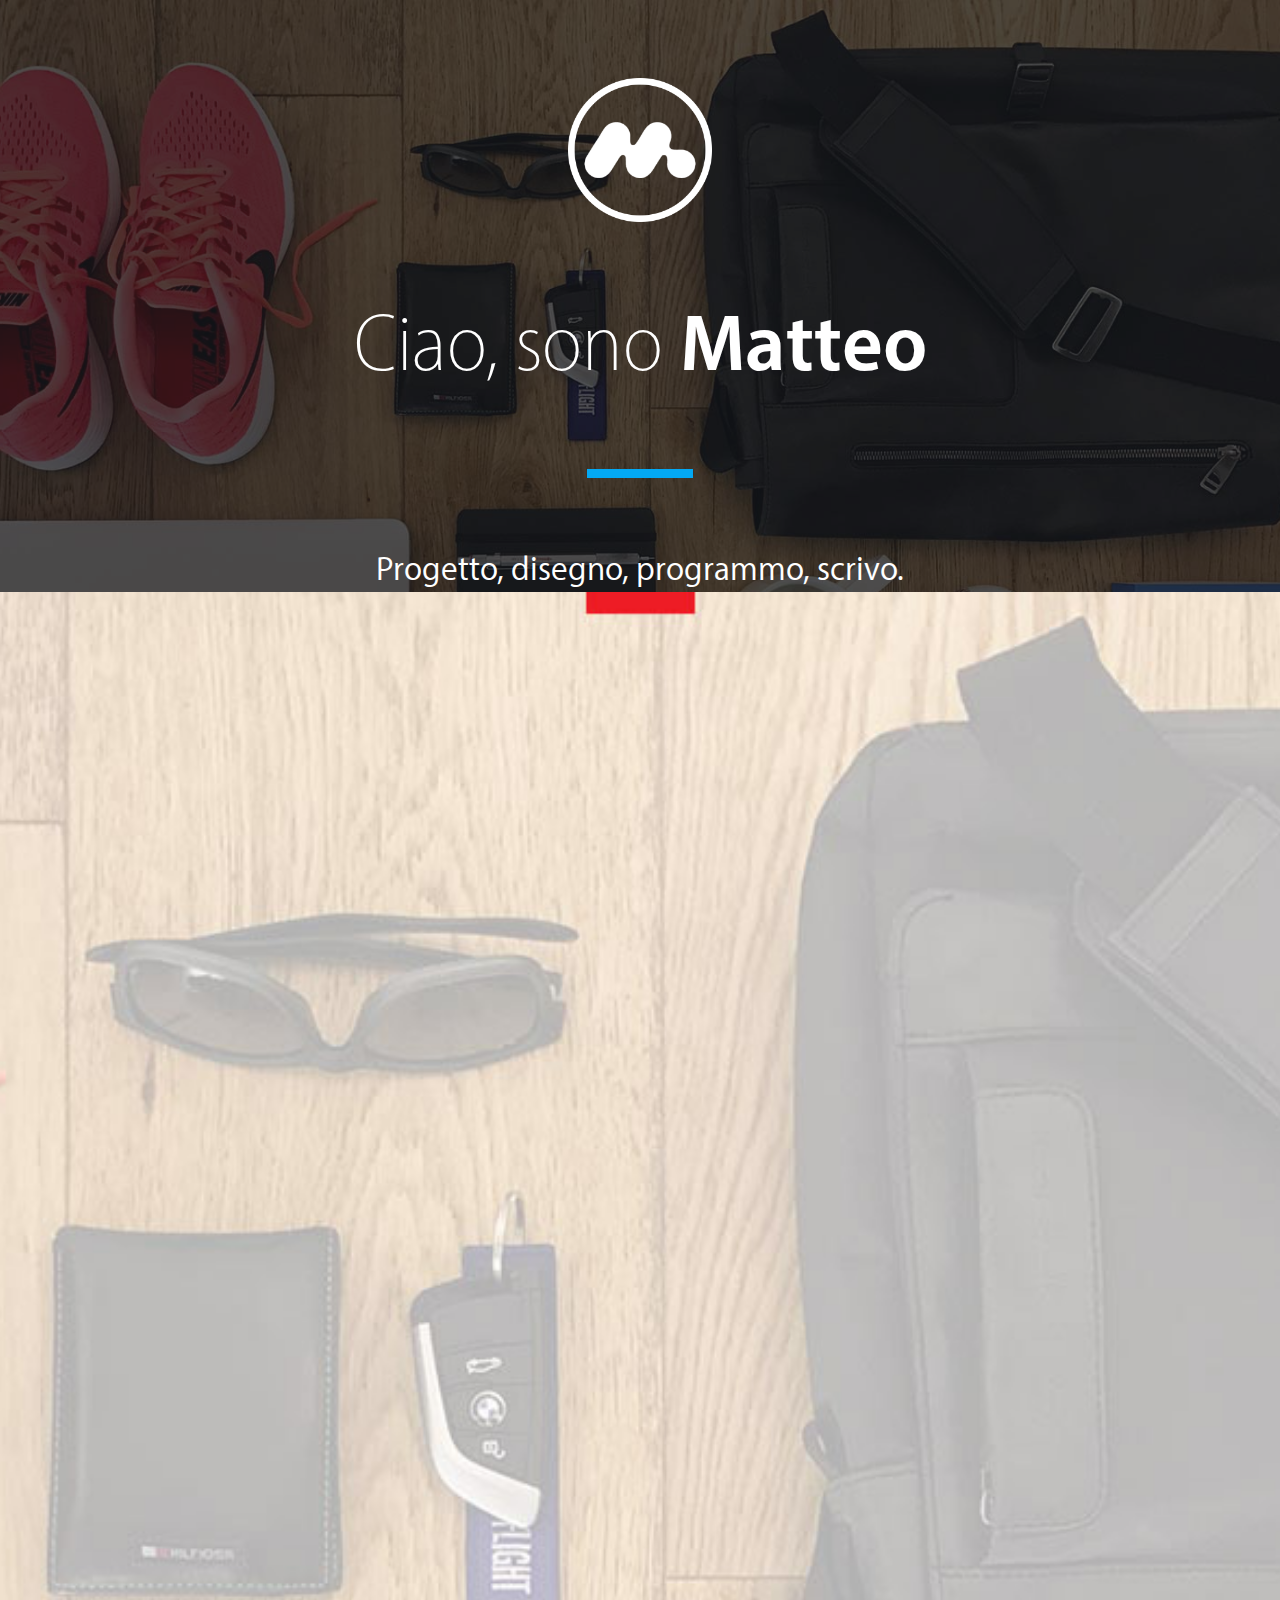
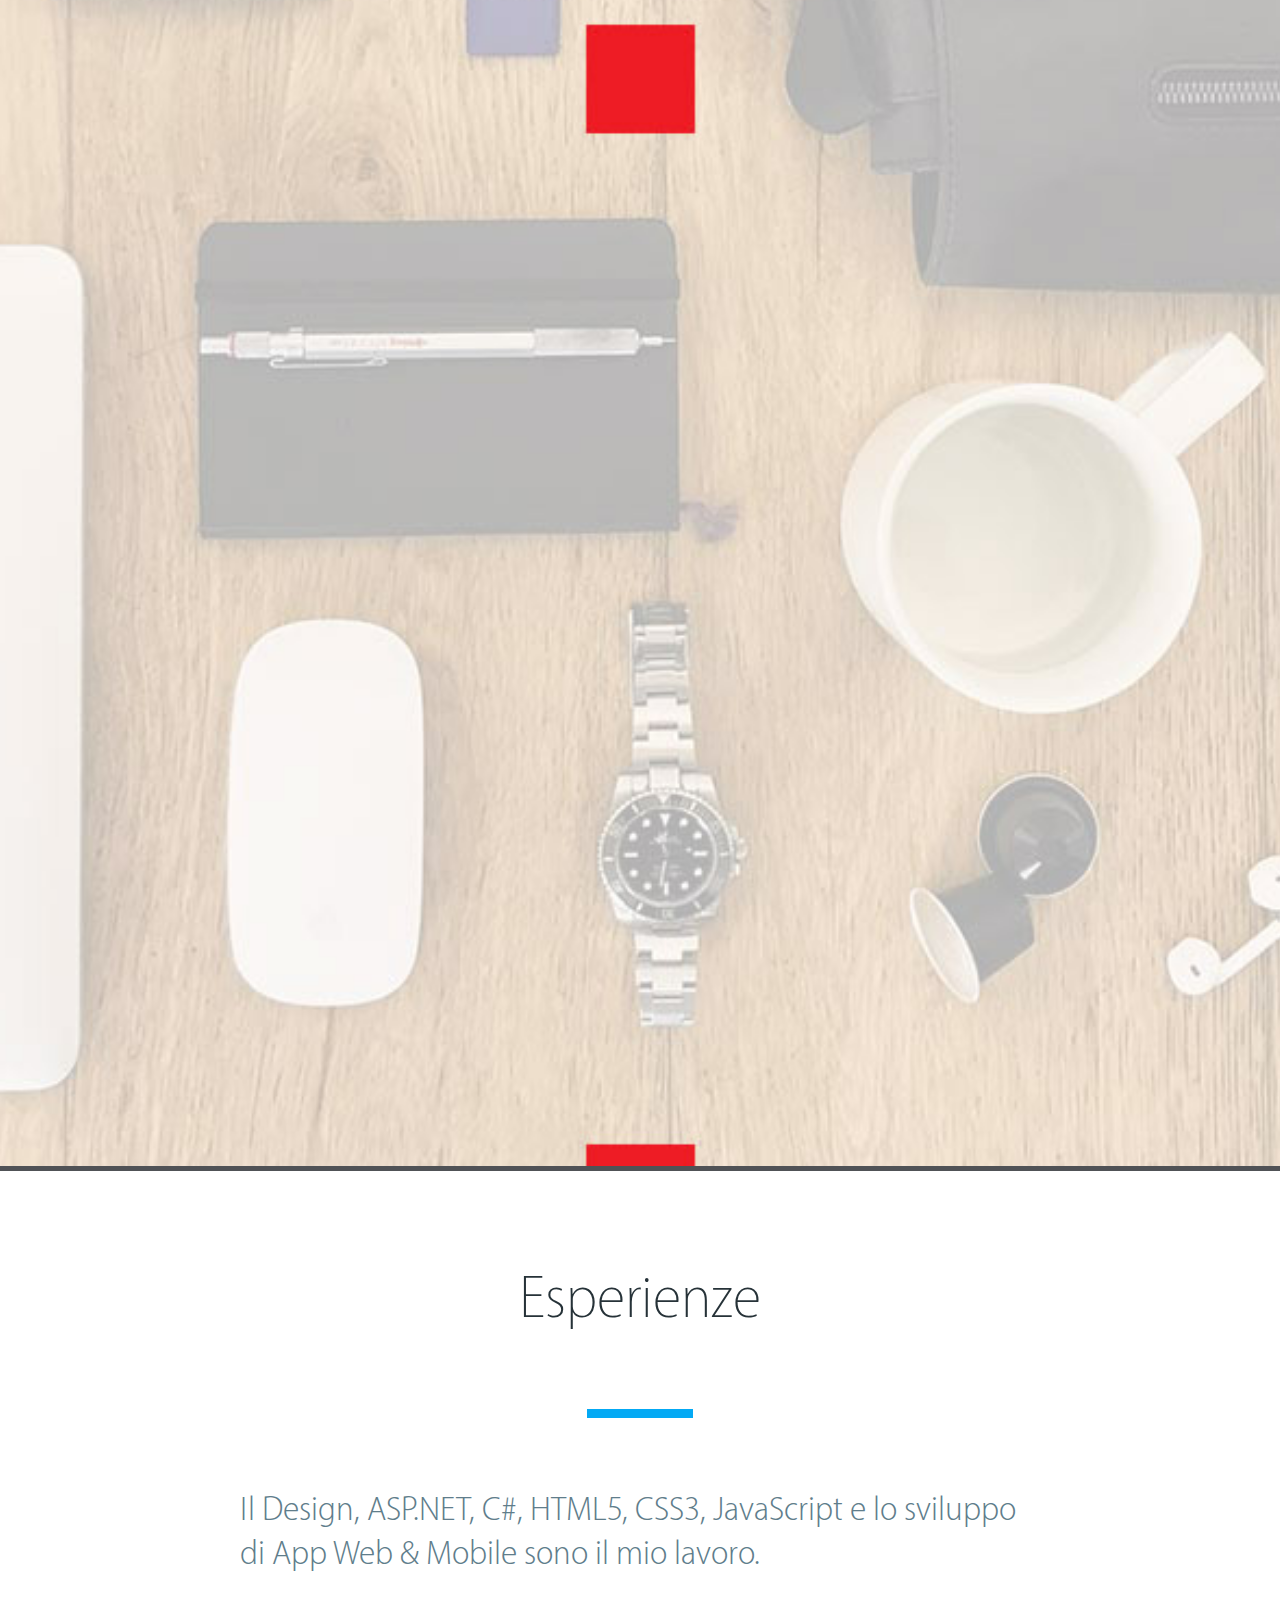
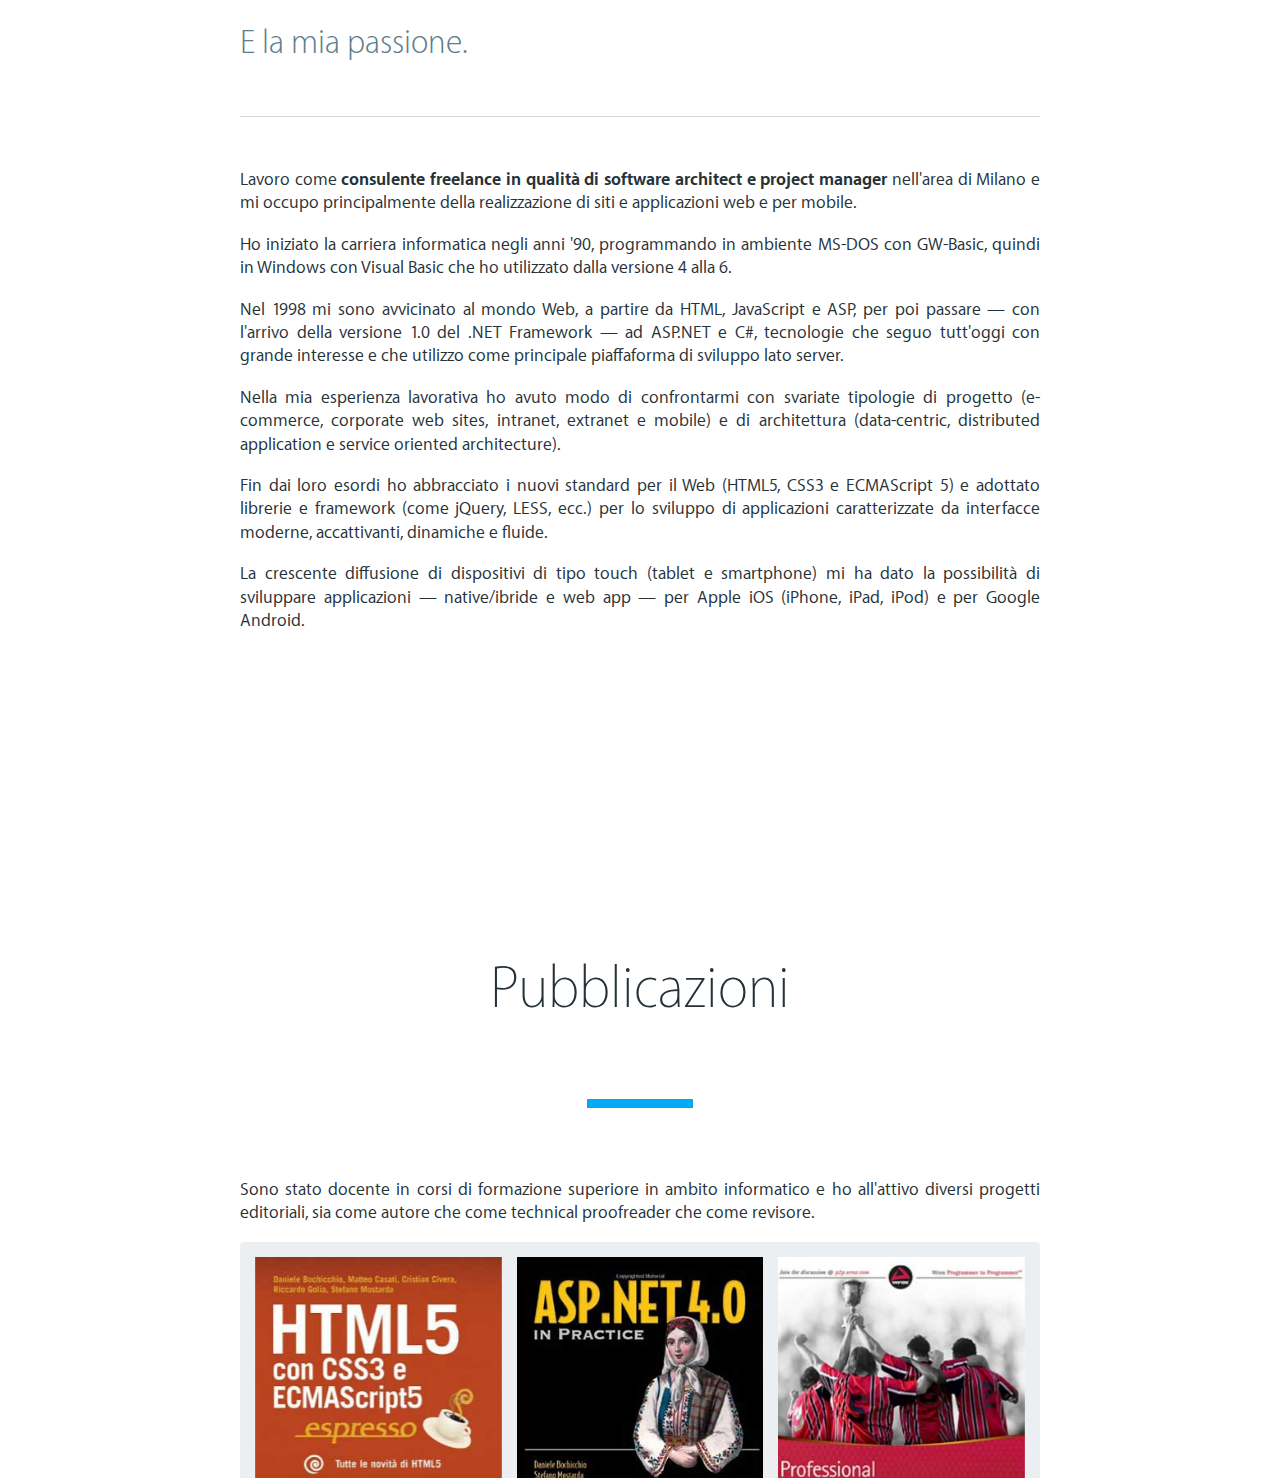
==== index.html @ b0e942ed "-" ====
<!doctype html>
<html>
<head>
    <meta charset="utf-8">
    <title>Matteo Casati</title>
    <meta name="description" content="Sono Matteo Casati, consulente freelance (.NET software architect e project manager) nell'area di Milano e mi occupo della progettazione, del design e dello sviluppo di siti e applicazioni web e mobile (iOS/Android)" />
    <meta name="author" content="Matteo Casati" />	
    <meta name="robots" content="index,follow" />
    <meta name="revisit-after" content="1 days" />
    <meta name="apple-mobile-web-app-title" content="Matteo Casati">
    <meta name="application-name" content="Matteo Casati">
    <meta name="apple-mobile-web-app-capable" content="yes">
    <meta name="mobile-web-app-capable" content="yes">
    <meta name="handheldFriendly" content="true">
    <meta name="viewport" content="width=device-width, initial-scale=1.0, user-scalable=no, minimum-scale=1.0, maximum-scale=1.0, minimal-ui">
    <meta name="format-detection" content="telephone=no" />
    <meta http-equiv="cleartype" content="on">        
    
    <!-- TODO: sistemare app icons (sfondo bianco per iOS/Android) -->
    <link rel="apple-touch-icon" sizes="57x57" href="img/icons/apple-icon-57x57.png">
    <link rel="apple-touch-icon" sizes="60x60" href="img/icons/apple-icon-60x60.png">
    <link rel="apple-touch-icon" sizes="72x72" href="img/icons/apple-icon-72x72.png">
    <link rel="apple-touch-icon" sizes="76x76" href="img/icons/apple-icon-76x76.png">
    <link rel="apple-touch-icon" sizes="114x114" href="img/icons/apple-icon-114x114.png">
    <link rel="apple-touch-icon" sizes="120x120" href="img/icons/apple-icon-120x120.png">
    <link rel="apple-touch-icon" sizes="144x144" href="img/icons/apple-icon-144x144.png">
    <link rel="apple-touch-icon" sizes="152x152" href="img/icons/apple-icon-152x152.png">
    <link rel="apple-touch-icon" sizes="180x180" href="img/icons/apple-icon-180x180.png">
    <link rel="icon" type="image/png" sizes="192x192"  href="img/icons/android-icon-192x192.png">
    <link rel="icon" type="image/png" sizes="32x32" href="img/icons/favicon-32x32.png">
    <link rel="icon" type="image/png" sizes="96x96" href="img/icons/favicon-96x96.png">
    <link rel="icon" type="image/png" sizes="16x16" href="img/icons/favicon-16x16.png">
    <link rel="manifest" href="img/icons/manifest.json">
    <meta name="msapplication-TileColor" content="#ffffff">
    <meta name="msapplication-TileImage" content="img/icons/ms-icon-144x144.png">
    <meta name="theme-color" content="#ffffff">
    
    <link rel="stylesheet" href="css/hp.css">    
    <script src="js/libs.js"></script>
    
</head>
<body>
    
    <header>
        <div class="content">
            <h1>Ciao, sono <strong>Matteo</strong></h1>        
            <hr>
            <h2>Progetto, disegno, programmo, scrivo.</h2>        
        </div>
    </header>
    <script>     
        var $header = $("header");
        var $background, 
            backgroundPositionX,
            backgroundYPosition,
            backgroundDeltaX,
            backgroundDeltaY,
            backgroundDragStartX,
            backgroundDragStartY,
            backgroundDragActive;
       
        var onBackgroundDragStart = function (event)
        {
            backgroundDragActive = true;
            backgroundDragStartX = (event.originalEvent.pageX - $header.offset().left) - backgroundXPosition;
            backgroundDragStartY = (event.originalEvent.pageY - $header.offset().top) - backgroundYPosition;
            console.log("BackgroundDrag - START: " + backgroundDragStartX + ", " + backgroundDragStartY);            
        };
        var onBackgroundDragMove = function (event)
        {
            if (!backgroundDragActive)
                return;              
            backgroundXPosition = Math.min(0, Math.max(backgroundDeltaX, (event.originalEvent.pageX - $header.offset().left - backgroundDragStartX)));
            backgroundYPosition =  Math.min(0, Math.max(backgroundDeltaY, (event.originalEvent.pageY - $header.offset().top - backgroundDragStartY)));
            console.log("BackgroundDrag - MOVE: " + backgroundXPosition + ", " + backgroundYPosition);
            $background.css({ transform: "translate(" + backgroundXPosition + "px, " + backgroundYPosition + "px)" });
            return false;
        };
        var onBackgroundDragStop = function (event)
        {
            backgroundDragActive = false;              
            console.log("BackgroundDrag - STOP");            
        };
        var initBackground = function ()
        {        
            $header
                .off("mousedown mouseover", onBackgroundDragStart)
                .off("mouseup mouseout", onBackgroundDragStop)
                .off("mousemove", onBackgroundDragMove);
            
            var backgroundNaturalWidth = $background.prop("naturalWidth");
            var backgroundNaturalHeight = $background.prop("naturalHeight");            
            var backgroundContainerWidth = $header.width();
            var backgroundContainerHeight = $header.height();
            
            var backgroundZoom = Math.max(backgroundContainerWidth / backgroundNaturalWidth, backgroundContainerHeight / backgroundNaturalHeight);
            
            var backgroundWidth = Math.round(backgroundNaturalWidth * backgroundZoom);
            var backgroundHeight = Math.round(backgroundNaturalHeight * backgroundZoom);
            backgroundDeltaX = backgroundContainerWidth - backgroundWidth;
            backgroundDeltaY = backgroundContainerHeight - backgroundHeight
            backgroundXPosition = Math.round(backgroundDeltaX / 2);
            backgroundYPosition = Math.round(backgroundDeltaY / 2);
            $background
                .width(backgroundWidth)
                .height(backgroundHeight)
                .css({ transform: "translate(" + backgroundXPosition + "px, " + backgroundYPosition + "px)" });
            $header
                .on("mousedown mouseover", onBackgroundDragStart)
                .on("mouseup mouseout", onBackgroundDragStop)
                .on("mousemove", onBackgroundDragMove);
        };
        $background = $("<img>").attr("src", "img/background_DEBUG.jpg").on("load", initBackground).attr("draggable", false).addClass("background").appendTo($header);        
        $(window)
            .on("resize", initBackground)
            .on("deviceorientation", function (event)
            {
                var e = event.originalEvent;
//                var x, y;        
//                if (window.orientation == 0)
//                {                    
//                    x = e.beta;
//                    y = e.gamma;
//                }
//                else if (window.orientation == 90)
//                {
//                    x = e.gamma;
//                    y = e.beta;
//                }
//                else
//                {
//                    x = e.gamma * -1;
//                    y = e.beta * -1;
//                }
                console.log("orientation: " + window.orientation + "; alpha: " + e.alpha + "; beta: " + e.beta + "; gamma: " + e.gamma);        
            }); 
    </script>
    
    <section>
        <div class="content">
            <h1>Esperienze</h1>
            <hr>
            <h2>Il Design, ASP.NET, C#, HTML5, CSS3, JavaScript e lo sviluppo di App Web &amp; Mobile sono il mio lavoro.<br><br>E la mia passione.</h2>
            <p>Lavoro come <strong>consulente freelance in qualità di software architect e project manager</strong> nell'area di Milano e mi occupo principalmente della realizzazione di siti e applicazioni web e per mobile.</p>
            <p>Ho iniziato la carriera informatica negli anni '90, programmando in ambiente MS-DOS con GW-Basic, quindi in Windows con Visual Basic che ho utilizzato dalla versione 4 alla 6.</p>
            <p>Nel 1998 mi sono avvicinato al mondo Web, a partire da HTML, JavaScript e ASP, per poi passare &mdash; con l'arrivo della versione 1.0 del .NET Framework &mdash; ad ASP.NET e C#, tecnologie che seguo tutt'oggi con grande interesse e che utilizzo come principale piaffaforma di sviluppo lato server.</p>
            <p>Nella mia esperienza lavorativa ho avuto modo di confrontarmi con svariate tipologie di progetto (e-commerce, corporate web sites, intranet, extranet e mobile) e di architettura (data-centric, distributed application e service oriented architecture).</p>
            <p>Fin dai loro esordi ho abbracciato i nuovi standard per il Web (HTML5, CSS3 e ECMAScript 5) e adottato librerie e framework (come jQuery, LESS, ecc.) per lo sviluppo di applicazioni caratterizzate da interfacce moderne, accattivanti, dinamiche e fluide.</p>
            <p>La crescente diffusione di dispositivi di tipo touch (tablet e smartphone) mi ha dato la possibilità di sviluppare applicazioni &mdash;  native/ibride e web app &mdash; per Apple iOS (iPhone, iPad, iPod) e per Google Android.</p>            
        </div>
    </section>
    
    <!-- TODO: community, chatta, industria 4.0, ecc. -->
    
    <section>
        <div class="content">
            <h1>Pubblicazioni</h1>
            <hr>
            <p>Sono stato docente in corsi di formazione superiore in ambito informatico e ho all'attivo diversi progetti editoriali, sia come autore che come technical proofreader che come revisore.</p>            
            <div class="books">
                <div class="books-carousel">
                    <div class="book">                
                        <img class="cover" src="img/cover-html5-espresso.jpg" alt="HTML5 con CSS3 e ECMAScript 5 - Espresso" />
                        <p>Coautore</p>                
                    </div>
                    <div class="book">                
                        <div><img class="cover" src="img/cover-aspnet-in-practice.jpg" alt="ASP.NET 4.0 in Practice" /></div>
                        <p>Technical Proofreader</p>                
                    </div>
                    <div class="book">
                        <div class="cover"><img class="cover" src="img/cover-aspnet4.jpg" alt="ASP.NET 4.0 in C# e VB" /></div>
                        <p>Revisore della versione italiana</p>                
                    </div>
                    <div class="book">                
                        <img class="cover" src="img/cover-csharp4.jpg" alt="C# 4 E .NET 4" />
                        <p>Revisore della versione italiana</p>
                    </div>
                </div>
            </div>
            <script>
                $(".books-carousel").owlCarousel({
                    loop: true,
                    margin: 15,
                    nav: false,
                    autoplay: true,
                    autoplayTimeout: 2000,
                    autoplayHoverPause: true,
                    responsive: 
                    {
                        0: { items: 1 },
                        450: { items: 2 },
                        600: { items: 3 }
                    }
                });
            </script>
        </div>            
    </section>
    
    <!-- TODO: contatti, instagram?, ecc. -->
    
    <footer>            
        <p>&copy; Copyright 2009-2016 Matteo Casati</p>
        <p>Partita IVA: IT 06568450966</p>                
        <p><em>Tutti i marchi sono dei rispettivi proprietari.</em></p>        
    </footer>

    <script>
        
        // Google Analytics
        var _gaq = _gaq || [];
        _gaq.push(["_setAccount", "UA-121278-7"]);
        _gaq.push(["_trackPageview"]);
        (function ()
        {
            var ga = document.createElement("script");
            ga.type = "text/javascript";
            ga.async = true;
            ga.src = ("https:" == document.location.protocol ? "https://ssl" : "http://www") + ".google-analytics.com/ga.js";
            var s = document.getElementsByTagName("script")[0];
            s.parentNode.insertBefore(ga, s);
        })();

    </script>
</body>
</html>
---- css/hp.css ----
/* Fonts - Copyright (c) 1992 Adobe Systems Incorporated. All Rights Reserved. Myriad is a trademark of Adobe Systems Incorporated. */
@font-face 
{
	font-family: "Myriad Set Pro";
	src: url("../fonts/myriad-set-pro_extrathin.woff") format("woff"), 
         url("../fonts/myriad-set-pro_extrathin.ttf") format("truetype");
	font-style: normal;
    font-weight: 200;
}
@font-face 
{
	font-family: "Myriad Set Pro";
	src: url("../fonts/myriad-set-pro_thin.woff") format("woff"), 
         url("../fonts/myriad-set-pro_thin.ttf") format("truetype");
    font-style: normal;
	font-weight: 300;
}
@font-face 
{
	font-family: "Myriad Set Pro";
	src: url("../fonts/myriad-set-pro_text.woff") format("woff"), 
         url("../fonts/myriad-set-pro_text.ttf") format("truetype");
    font-style: normal;
	font-weight: 400;
}
@font-face 
{
	font-family: "Myriad Set Pro";
	src: url("../fonts/myriad-set-pro_bold.woff") format("woff"), 
         url("../fonts/myriad-set-pro_bold.ttf") format("truetype");
    font-style: normal;
	font-weight: 700;
}


/* Base & Typography */
*
{ 
    margin: 0; 
    padding: 0; 
    outline: none; 
    -webkit-box-sizing: border-box;
    -moz-box-sizing: content-box;
    -ms-box-sizing: content-box;
    -o-box-sizing: content-box;
    box-sizing: content-box;
    vertical-align: top; 
    text-align: left; 
    font-family: "Myriad Set Pro", "Helvetica Neue", "Helvetica", "Arial", sans-serif; 
    line-height: 1.3em;
}
html, body { height: 100%; width: 100%; }
body 
{
	position: relative;
	-webkit-font-smoothing: antialiased;
	-webkit-text-size-adjust: 100%;
    -moz-text-size-adjust: 100%;
    -ms-text-size-adjust: 100%;
    -webkit-touch-callout: none;
	-webkit-user-select: none;
	user-select: none;
	-webkit-tap-highlight-color: rgba(0,0,0,0);
	color: #263238;
    min-width: 320px;
    background-image: url(../img/background.jpg);
    background-position: bottom center;
    background-repeat: no-repeat;    
    -webkit-background-size: cover;
    -moz-background-size: cover;
    -ms-background-size: cover;
    -o-background-size: cover;
    background-size: cover;
}

hr 
{
    margin: 50px auto;
    max-width: 60px;
    height: 0;
    border: 3px solid #03a9f4;
}

a
{
    color: #03a9fa;
    font-weight: 700;
    text-decoration: none;
}
a:hover,
a:active
{
    text-decoration: underline;
}

header 
{
    min-height: 100%;
    background-color: rgba(22, 24, 29, .75);
    padding: 5px 15px;    
    color: #fff;
    position: relative;    
}
header h1
{
    margin: 50px 0;
    font-weight: 200;
    font-size: 60px;
    text-align: center;
    padding-top: 150px;
    background-image: url(../img/logo.png);
    background-position: top center;
    background-repeat: no-repeat;
    background-size: 100px auto;    
}
header h1 strong
{
    font-weight: 700;
    display: block;
    text-align: center;
}
header h2
{
    font-size: 26px;
    font-weight: 400;
    text-align: center;
}

section 
{
    min-height: 98%;
    background: #fff;
    padding: 30px 0;
    margin-bottom: 50px;    
}
section .content
{
    max-width: 800px;
    margin: 0 auto;
    padding: 20px;
}
section h1
{
    text-align: center;
    font-size: 40px;
    font-weight: 200;
}
section h2
{
    text-align: left;
    font-size: 24px;
    font-weight: 300;
    color: #607d8b;
    margin: 1em auto 1.5em auto;
    padding-bottom: 1.5em;
    border-bottom: 1px solid #cfd8dc;
    
}
section h3
{
    text-align: left;
    font-size: 24px;
    font-weight: 700;
    margin: 2em 0 .8em 0;
}
section h4
{
    font-size: 20px;
}
section p
{
    font-size: 16px;
    line-height: 1.3em;
    text-align: justify;
    margin: 1em 0;
}
section p.description
{
    font-size: 14px; 
    color: #37474F;
    margin: 1em 0;
}
section ul
{
    margin: 1em 0 1em 1em;
}

section .books
{
    background: #eceff1;
    border-radius: 4px;
    padding: 15px;    
}
section .books .book
{    
    width: 100%;
}
section .books .book .cover
{
    display: block;
}
section .books .book p
{
    text-align: center;
    font-size: .9em;
    color: #546e7a;
}

section .books .owl-controls
{
    border-top: 1px solid #cfd8dc;
    padding-top: 10px;    
}
section .books .owl-controls .owl-dots
{
    text-align: center;
}
section .books .owl-controls .owl-dots .owl-dot
{
    display: inline-block;
    width: 12px;
    height: 12px;
    margin: 5px;
    background: #b0bec5;
    border-radius: 50%;
    box-shadow: inset 1px 1px 3px 0 rgba(0,0,0,.3);
}
section .books .owl-controls .owl-dots .owl-dot:hover,
section .books .owl-controls .owl-dots .owl-dot:active
{
    background: #01579b;    
}
section .books .owl-controls .owl-dots .owl-dot.active
{
    background: #03a9fa;    
}


/* Breakpoints */
@media screen and (min-width: 768px) /* tablet */
{
    hr { margin: 70px auto; border-bottom-width: 6px; min-width: 100px; }
    header h1 { margin: 70px 0; padding-top: 220px; background-size: 150px auto; font-size: 80px; }
    header h1 strong { display: inline; }
    header h2 { font-size: 34px; }
    section { padding: 70px 20px; margin-bottom: 120px; }
    section h1 { font-size: 60px; }
    section h2 { font-size: 34px; }
    section h3 { font-size: 32px; }
    section p { font-size: 18px; }
    section p.description { font-size: 16px; }
}

/* Owl Carousel */
.owl-carousel { display: none; width: 100%; -webkit-tap-highlight-color: transparent; position: relative; z-index: 1; }
.owl-carousel .owl-stage { position: relative; -ms-touch-action: pan-Y; }
.owl-carousel .owl-stage:after { content: "."; display: block; clear: both; visibility: hidden; line-height: 0; height: 0; }
.owl-carousel .owl-stage-outer { position: relative; overflow: hidden; -webkit-transform: translate3d(0px, 0px, 0px); }
.owl-carousel .owl-controls .owl-nav .owl-prev,
.owl-carousel .owl-controls .owl-nav .owl-next,
.owl-carousel .owl-controls .owl-dot { cursor: pointer; cursor: hand; -webkit-user-select: none; -khtml-user-select: none; -moz-user-select: none; -ms-user-select: none; user-select: none; }
.owl-carousel.owl-loaded { display: block; }
.owl-carousel.owl-loading { opacity: 0; display: block; }
.owl-carousel.owl-hidden { opacity: 0; }
.owl-carousel .owl-refresh .owl-item { display: none; }
.owl-carousel .owl-item { position: relative; min-height: 1px; float: left; -webkit-backface-visibility: hidden; -webkit-tap-highlight-color: transparent; -webkit-touch-callout: none; -webkit-user-select: none; -moz-user-select: none; -ms-user-select: none; user-select: none; }
.owl-carousel .owl-item img { display: block; width: 100%; -webkit-transform-style: preserve-3d; } 
.owl-carousel.owl-text-select-on .owl-item { -webkit-user-select: auto; -moz-user-select: auto; -ms-user-select: auto; user-select: auto; }
.owl-carousel .owl-grab { cursor: move; cursor: -webkit-grab; cursor: -o-grab; cursor: -ms-grab; cursor: grab; }
.owl-carousel.owl-rtl { direction: rtl; }
.owl-carousel.owl-rtl .owl-item { float: right; }
.no-js .owl-carousel { display: block; }
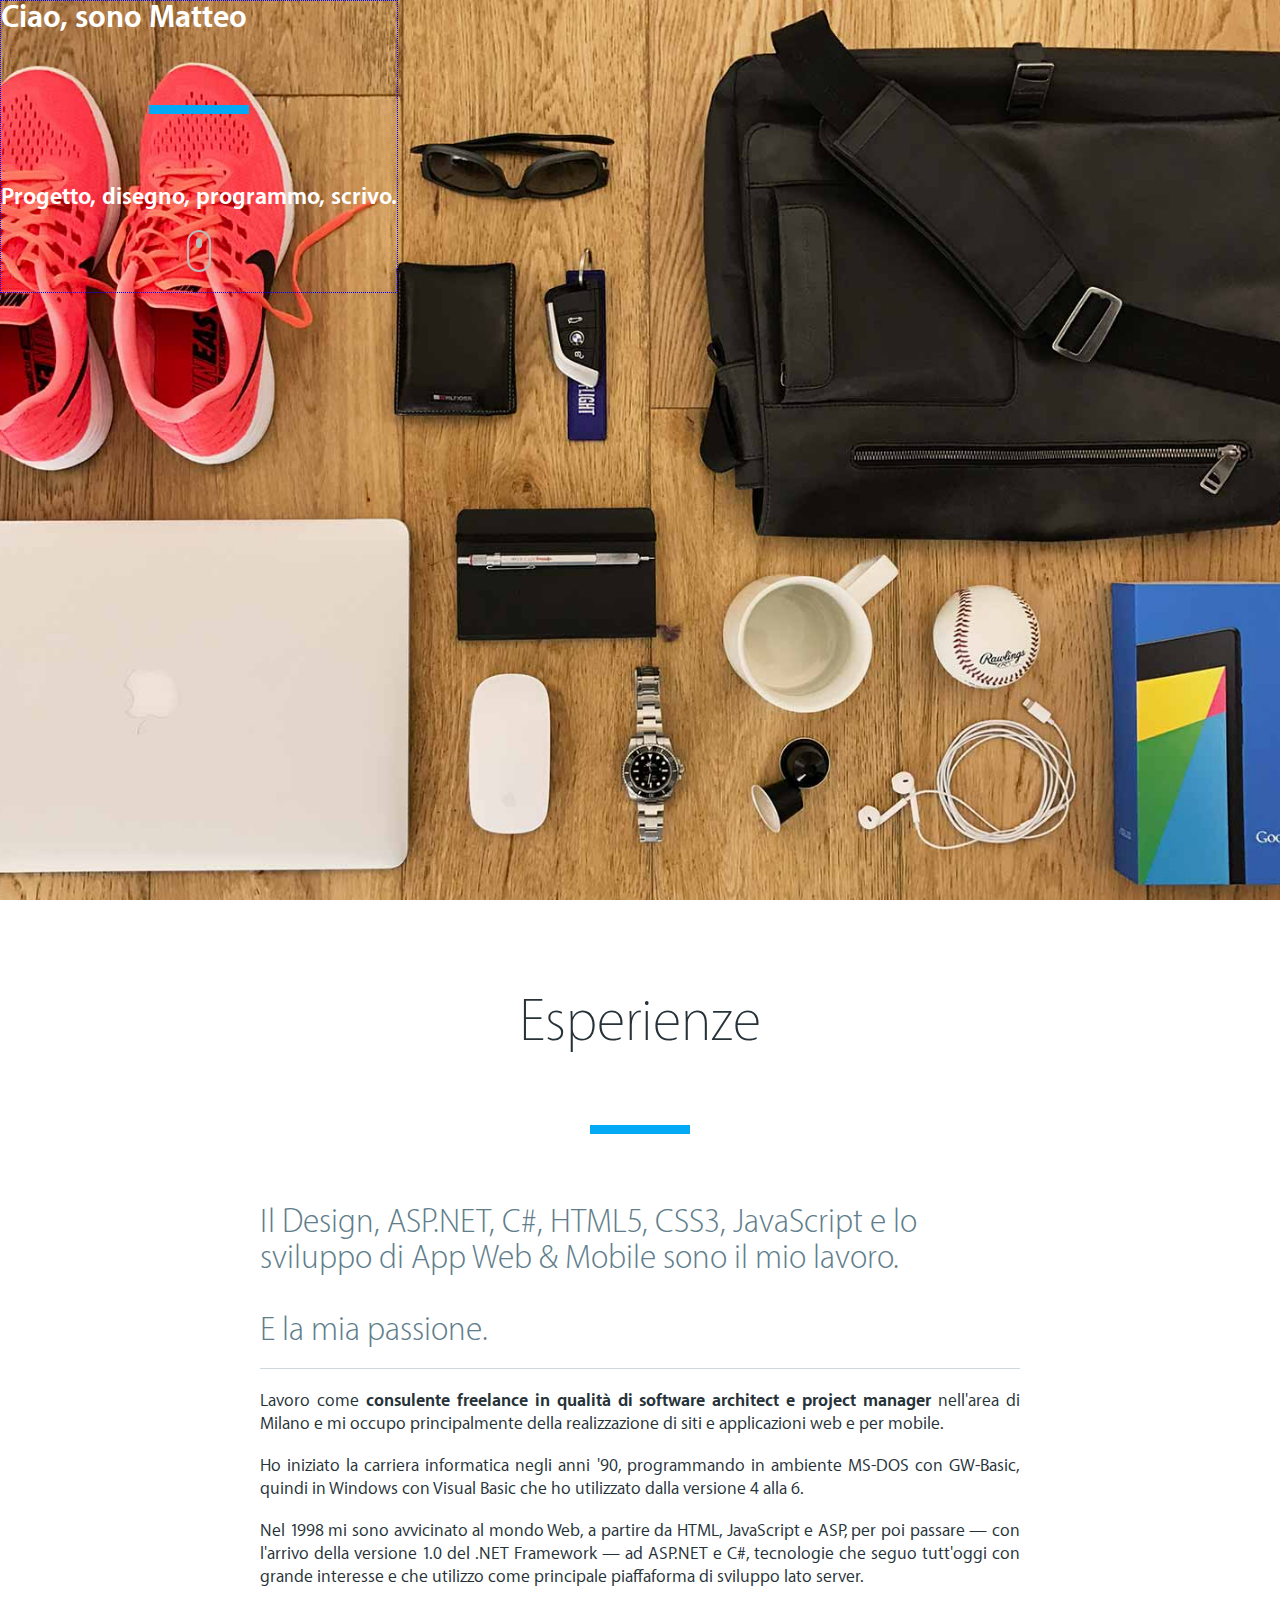
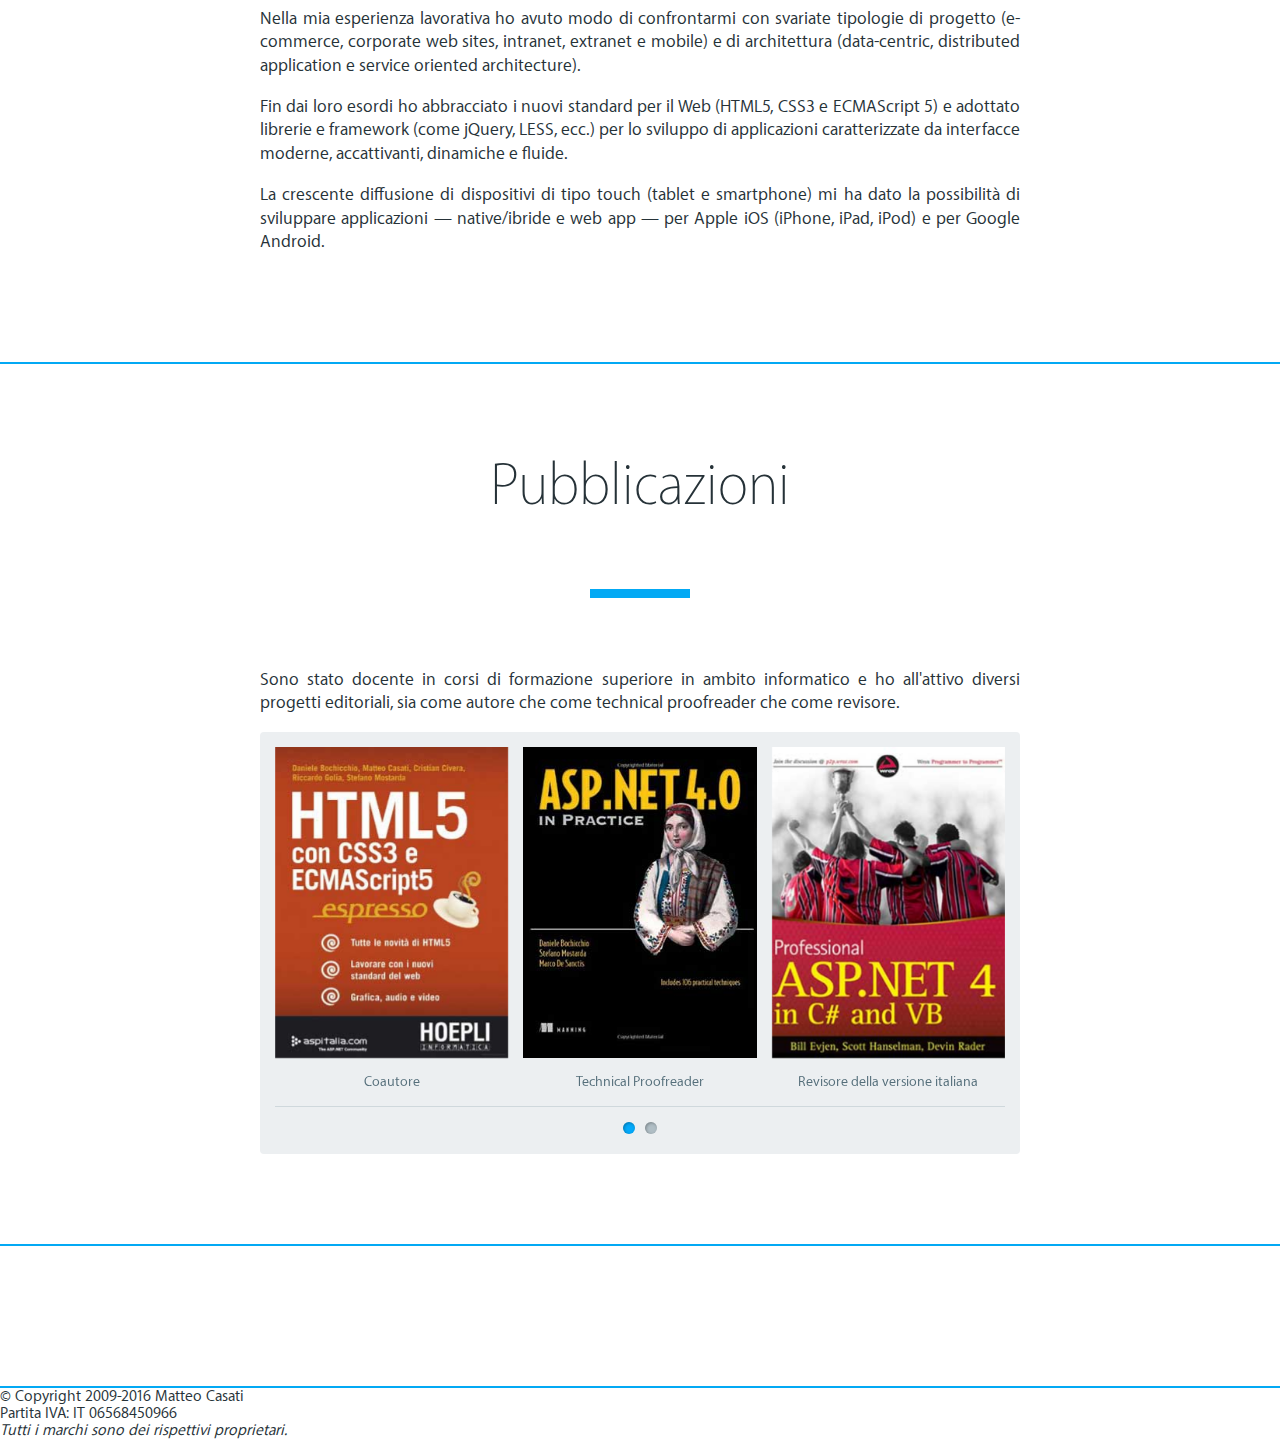
==== commit e709b3bb: "-" ====
--- a/index.html
+++ b/index.html
@@ -16,24 +16,25 @@
     <meta name="format-detection" content="telephone=no" />
     <meta http-equiv="cleartype" content="on">        
     
-    <!-- TODO: sistemare app icons (sfondo bianco per iOS/Android) -->
-    <link rel="apple-touch-icon" sizes="57x57" href="img/icons/apple-icon-57x57.png">
-    <link rel="apple-touch-icon" sizes="60x60" href="img/icons/apple-icon-60x60.png">
-    <link rel="apple-touch-icon" sizes="72x72" href="img/icons/apple-icon-72x72.png">
-    <link rel="apple-touch-icon" sizes="76x76" href="img/icons/apple-icon-76x76.png">
-    <link rel="apple-touch-icon" sizes="114x114" href="img/icons/apple-icon-114x114.png">
-    <link rel="apple-touch-icon" sizes="120x120" href="img/icons/apple-icon-120x120.png">
-    <link rel="apple-touch-icon" sizes="144x144" href="img/icons/apple-icon-144x144.png">
-    <link rel="apple-touch-icon" sizes="152x152" href="img/icons/apple-icon-152x152.png">
-    <link rel="apple-touch-icon" sizes="180x180" href="img/icons/apple-icon-180x180.png">
-    <link rel="icon" type="image/png" sizes="192x192"  href="img/icons/android-icon-192x192.png">
-    <link rel="icon" type="image/png" sizes="32x32" href="img/icons/favicon-32x32.png">
-    <link rel="icon" type="image/png" sizes="96x96" href="img/icons/favicon-96x96.png">
-    <link rel="icon" type="image/png" sizes="16x16" href="img/icons/favicon-16x16.png">
-    <link rel="manifest" href="img/icons/manifest.json">
-    <meta name="msapplication-TileColor" content="#ffffff">
-    <meta name="msapplication-TileImage" content="img/icons/ms-icon-144x144.png">
-    <meta name="theme-color" content="#ffffff">
+    <link rel="apple-touch-icon-precomposed" sizes="57x57" href="img/icons/apple-touch-icon-57x57.png" />
+    <link rel="apple-touch-icon-precomposed" sizes="114x114" href="img/icons/apple-touch-icon-114x114.png" />
+    <link rel="apple-touch-icon-precomposed" sizes="72x72" href="img/icons/apple-touch-icon-72x72.png" />
+    <link rel="apple-touch-icon-precomposed" sizes="144x144" href="img/icons/apple-touch-icon-144x144.png" />
+    <link rel="apple-touch-icon-precomposed" sizes="60x60" href="img/icons/apple-touch-icon-60x60.png" />
+    <link rel="apple-touch-icon-precomposed" sizes="120x120" href="img/icons/apple-touch-icon-120x120.png" />
+    <link rel="apple-touch-icon-precomposed" sizes="76x76" href="img/icons/apple-touch-icon-76x76.png" />
+    <link rel="apple-touch-icon-precomposed" sizes="152x152" href="img/icons/apple-touch-icon-152x152.png" />
+    <link rel="icon" type="image/png" href="img/icons/favicon-196x196.png" sizes="196x196" />
+    <link rel="icon" type="image/png" href="img/icons/favicon-96x96.png" sizes="96x96" />
+    <link rel="icon" type="image/png" href="img/icons/favicon-32x32.png" sizes="32x32" />
+    <link rel="icon" type="image/png" href="img/icons/favicon-16x16.png" sizes="16x16" />
+    <link rel="icon" type="image/png" href="img/icons/favicon-128.png" sizes="128x128" />
+    <meta name="msapplication-TileColor" content="#ffffff" />
+    <meta name="msapplication-TileImage" content="img/icons/mstile-144x144.png" />
+    <meta name="msapplication-square70x70logo" content="img/icons/mstile-70x70.png" />
+    <meta name="msapplication-square150x150logo" content="img/icons/mstile-150x150.png" />
+    <meta name="msapplication-wide310x150logo" content="img/icons/mstile-310x150.png" />
+    <meta name="msapplication-square310x310logo" content="img/icons/mstile-310x310.png" />
     
     <link rel="stylesheet" href="css/hp.css">    
     <script src="js/libs.js"></script>
@@ -45,10 +46,12 @@
         <div class="content">
             <h1>Ciao, sono <strong>Matteo</strong></h1>        
             <hr>
-            <h2>Progetto, disegno, programmo, scrivo.</h2>        
+            <h2>Progetto, disegno, programmo, scrivo.</h2>
+            <span class="icon-scroll"></span>
         </div>
     </header>
     <script>     
+        /*
         var $header = $("header");
         var $background, 
             backgroundPositionX,
@@ -134,6 +137,7 @@
 //                }
                 console.log("orientation: " + window.orientation + "; alpha: " + e.alpha + "; beta: " + e.beta + "; gamma: " + e.gamma);        
             }); 
+        */
     </script>
     
     <section>
@@ -197,6 +201,44 @@
     </section>
     
     <!-- TODO: contatti, instagram?, ecc. -->
+    <section>
+        <div id="instafeed"></div>
+        <script>
+            var showInstagram = function (data)
+            {
+                var renderizeItem = function (item)
+                {
+                    // TODO
+                    $("<img>").appendTo($("#instafeed")).attr("src", item.images.low_resolution.url);
+                }
+                for (var i = 0; i < data.data.length; i++)
+                    renderizeItem(data.data[i]);
+                
+            };
+            
+            $.ajax(
+            { 
+                url: "https://api.instagram.com/v1/users/self/media/recent",
+                dataType: "jsonp",
+                type: "GET",
+                data: { count: 16, access_token: "190523929.1e9c14b.b60c36b8573d428695040254fa96243d" }, 
+                success: showInstagram
+            });
+        </script>
+<!--
+        <script src="js/instafeed.js"></script>
+        <script>
+            // https://api.instagram.com/v1/users/self/media/recent?count=12&access_token=190523929.1e9c14b.b60c36b8573d428695040254fa96243d
+            var feed = new Instafeed({
+              get: 'user',
+              userId: "self", // Ex: 1374300081
+              accessToken: '190523929.1e9c14b.b60c36b8573d428695040254fa96243d'
+            });
+            feed.run();
+        </script>
+-->
+    </section>
+    
     
     <footer>            
         <p>&copy; Copyright 2009-2016 Matteo Casati</p>
--- a/css/hp.css
+++ b/css/hp.css
@@ -31,7 +31,6 @@
     font-style: normal;
 	font-weight: 700;
 }
-
 
 /* Base & Typography */
 *
@@ -40,14 +39,13 @@
     padding: 0; 
     outline: none; 
     -webkit-box-sizing: border-box;
-    -moz-box-sizing: content-box;
-    -ms-box-sizing: content-box;
-    -o-box-sizing: content-box;
-    box-sizing: content-box;
+    -moz-box-sizing: border-box;
+    -ms-box-sizing: border-box;
+    -o-box-sizing: border-box;
+    box-sizing: border-box;
     vertical-align: top; 
     text-align: left; 
     font-family: "Myriad Set Pro", "Helvetica Neue", "Helvetica", "Arial", sans-serif; 
-    line-height: 1.3em;
 }
 html, body { height: 100%; width: 100%; }
 body 
@@ -58,49 +56,125 @@
     -moz-text-size-adjust: 100%;
     -ms-text-size-adjust: 100%;
     -webkit-touch-callout: none;
-	-webkit-user-select: none;
-	user-select: none;
-	-webkit-tap-highlight-color: rgba(0,0,0,0);
+    -webkit-tap-highlight-color: rgba(0,0,0,0);
 	color: #263238;
-    min-width: 320px;
+    min-width: 320px;    
+}
+
+hr 
+{
+    margin: 50px auto;
+    max-width: 60px;
+    height: 0;
+    border: 3px solid #03a9f4;
+}
+
+a
+{
+    color: #03a9fa;
+    font-weight: 700;
+    text-decoration: none;
+}
+a:hover,
+a:active
+{
+    text-decoration: underline;
+}
+
+header 
+{
+    width: 100%;
+    height: 100%;
+    background-color: rgba(22, 24, 29, .75);
+    color: #fff;
+    position: relative;
+    font-size: 0;   
+    cursor: -webkit-grab;
+    cursor: grab;
+    overflow: hidden;
+    
     background-image: url(../img/background.jpg);
-    background-position: bottom center;
+    background-position: center center;
     background-repeat: no-repeat;    
     -webkit-background-size: cover;
     -moz-background-size: cover;
     -ms-background-size: cover;
     -o-background-size: cover;
     background-size: cover;
-}
-
-hr 
-{
-    margin: 50px auto;
-    max-width: 60px;
-    height: 0;
-    border: 3px solid #03a9f4;
-}
-
-a
-{
-    color: #03a9fa;
-    font-weight: 700;
-    text-decoration: none;
-}
-a:hover,
-a:active
-{
-    text-decoration: underline;
-}
-
-header 
-{
-    min-height: 100%;
-    background-color: rgba(22, 24, 29, .75);
-    padding: 5px 15px;    
-    color: #fff;
-    position: relative;    
-}
+    
+    -webkit-user-select: none;
+	user-select: none;
+}
+header img.background
+{
+    position: absolute;
+    z-index: 0;
+    top: 0;
+    left: 0;
+    -webkit-transform-style: preserve-3d;
+    -moz-transform-style: preserve-3d;
+    -ms-transform-style: preserve-3d;
+    -o-transform-style: preserve-3d;
+    transform-style: preserve-3d;    
+}
+header .content
+{
+    z-index: 1;
+    margin: 0 auto;
+    position: absolute;
+    text-align: center;
+    border: 1px dotted blue;
+    font-size: 16px;
+}
+
+.icon-scroll
+{
+    display: block;
+    border: 2px solid #bbb;
+    width: 24px;
+    height: 42px;
+    border-radius: 12px;
+    margin: 20px auto;
+    position: relative;
+}
+.icon-scroll:before
+{
+    content: '';
+    width: 6px;
+    height: 10px;
+    position: absolute;
+    left: 50%;
+    z-index: 2;
+    background-color: #bbb;
+    margin-left: -3px;
+    top: 6px;  
+    border-radius: 4px;
+    -webkit-animation: scroll 1.5s infinite;
+    -moz-animation: scroll 1.5s infinite;
+    -ms-animation: scroll 1.5s infinite;
+    animation: scroll 1.5s infinite;
+}
+@-webkit-keyframes scroll 
+{
+    0% { opacity: 1; }
+    100% { opacity: 0; top: 26px; }
+}
+@-moz-keyframes scroll 
+{
+    0% { opacity: 1; }
+    100% { opacity: 0; top: 26px; }
+}
+@-ms-keyframes scroll 
+{
+    0% { opacity: 1; }
+    100% { opacity: 0; top: 26px; }
+}
+@keyframes scroll 
+{
+    0% { opacity: 1; }
+    100% { opacity: 0; top: 26px; }
+}
+/*
 header h1
 {
     margin: 50px 0;
@@ -125,13 +199,13 @@
     font-weight: 400;
     text-align: center;
 }
+*/
 
 section 
 {
-    min-height: 98%;
     background: #fff;
-    padding: 30px 0;
-    margin-bottom: 50px;    
+    padding: 20px 0;
+    border-bottom: 2px solid #03a9f4;
 }
 section .content
 {
@@ -151,8 +225,8 @@
     font-size: 24px;
     font-weight: 300;
     color: #607d8b;
-    margin: 1em auto 1.5em auto;
-    padding-bottom: 1.5em;
+    margin: 20px auto;
+    padding-bottom: 20px;
     border-bottom: 1px solid #cfd8dc;
     
 }
@@ -240,10 +314,12 @@
 @media screen and (min-width: 768px) /* tablet */
 {
     hr { margin: 70px auto; border-bottom-width: 6px; min-width: 100px; }
+/*
     header h1 { margin: 70px 0; padding-top: 220px; background-size: 150px auto; font-size: 80px; }
     header h1 strong { display: inline; }
     header h2 { font-size: 34px; }
-    section { padding: 70px 20px; margin-bottom: 120px; }
+*/
+    section { padding: 70px 20px; }
     section h1 { font-size: 60px; }
     section h2 { font-size: 34px; }
     section h3 { font-size: 32px; }
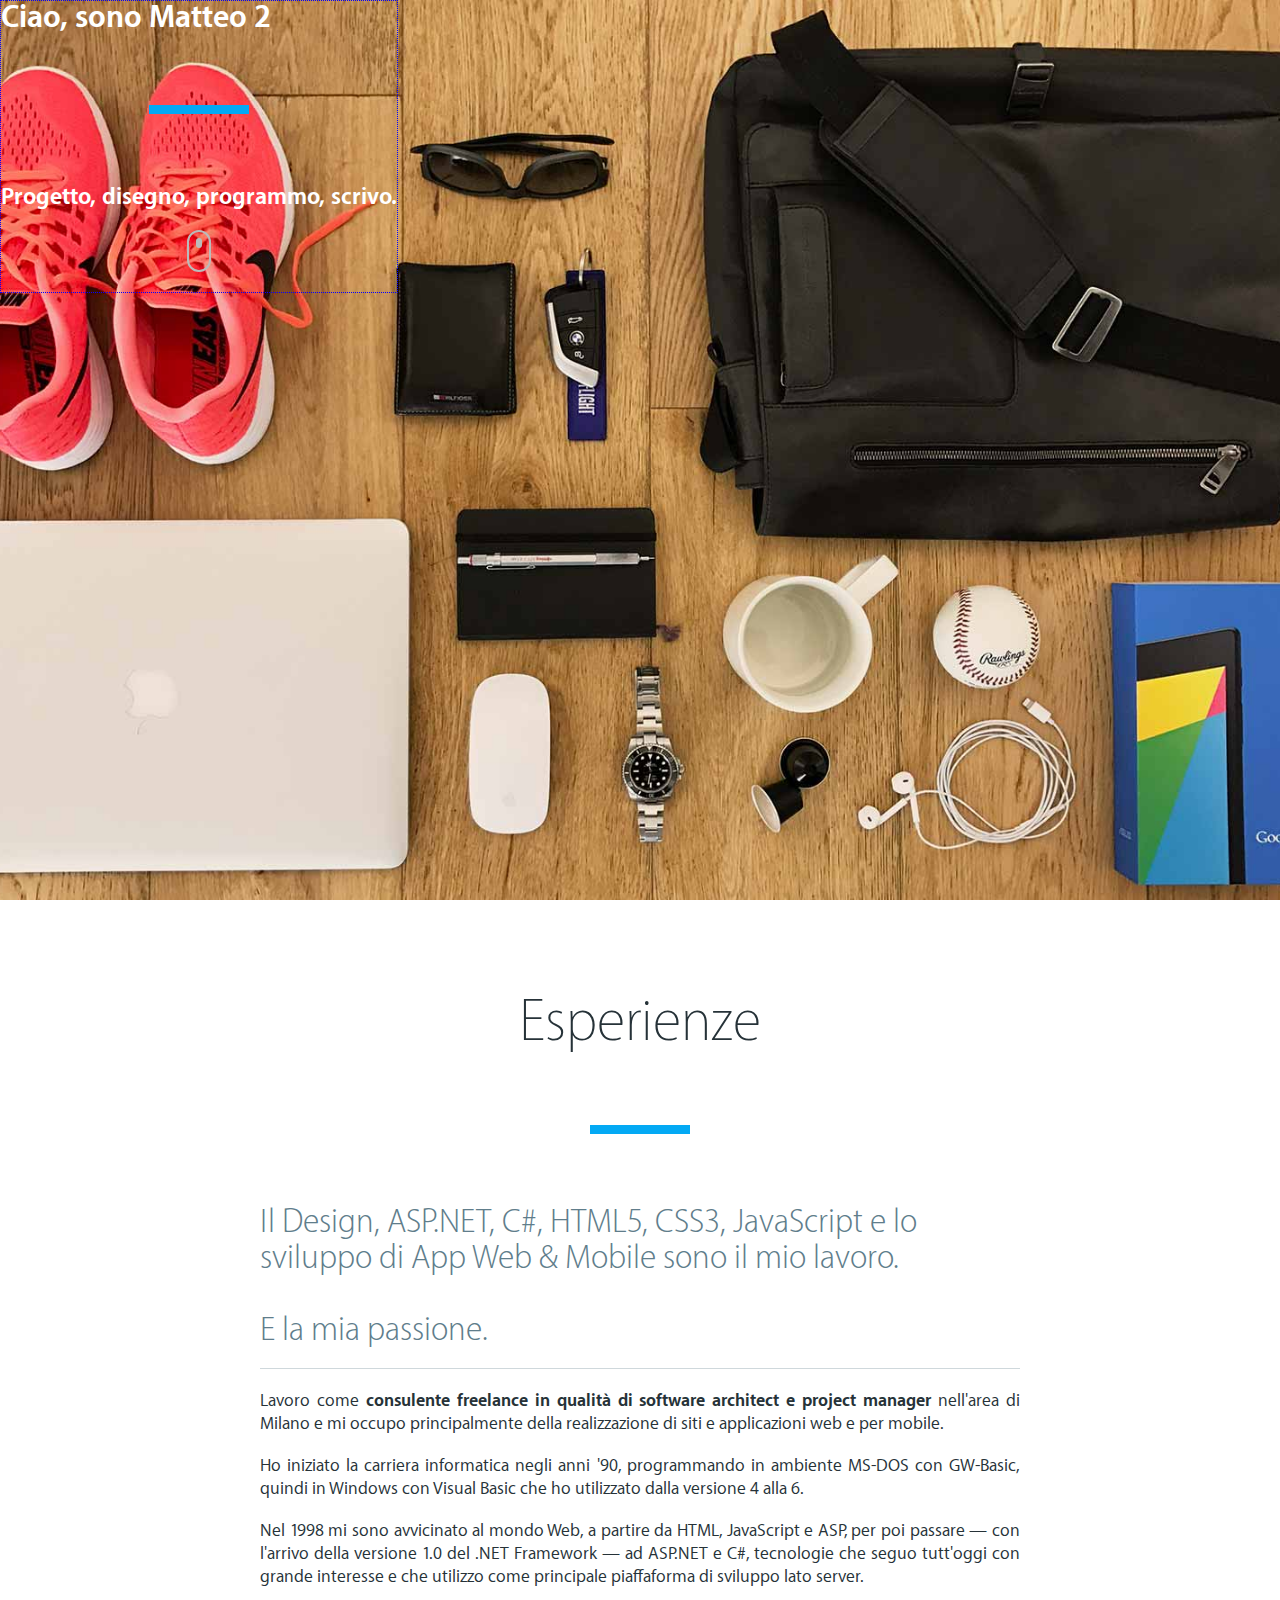
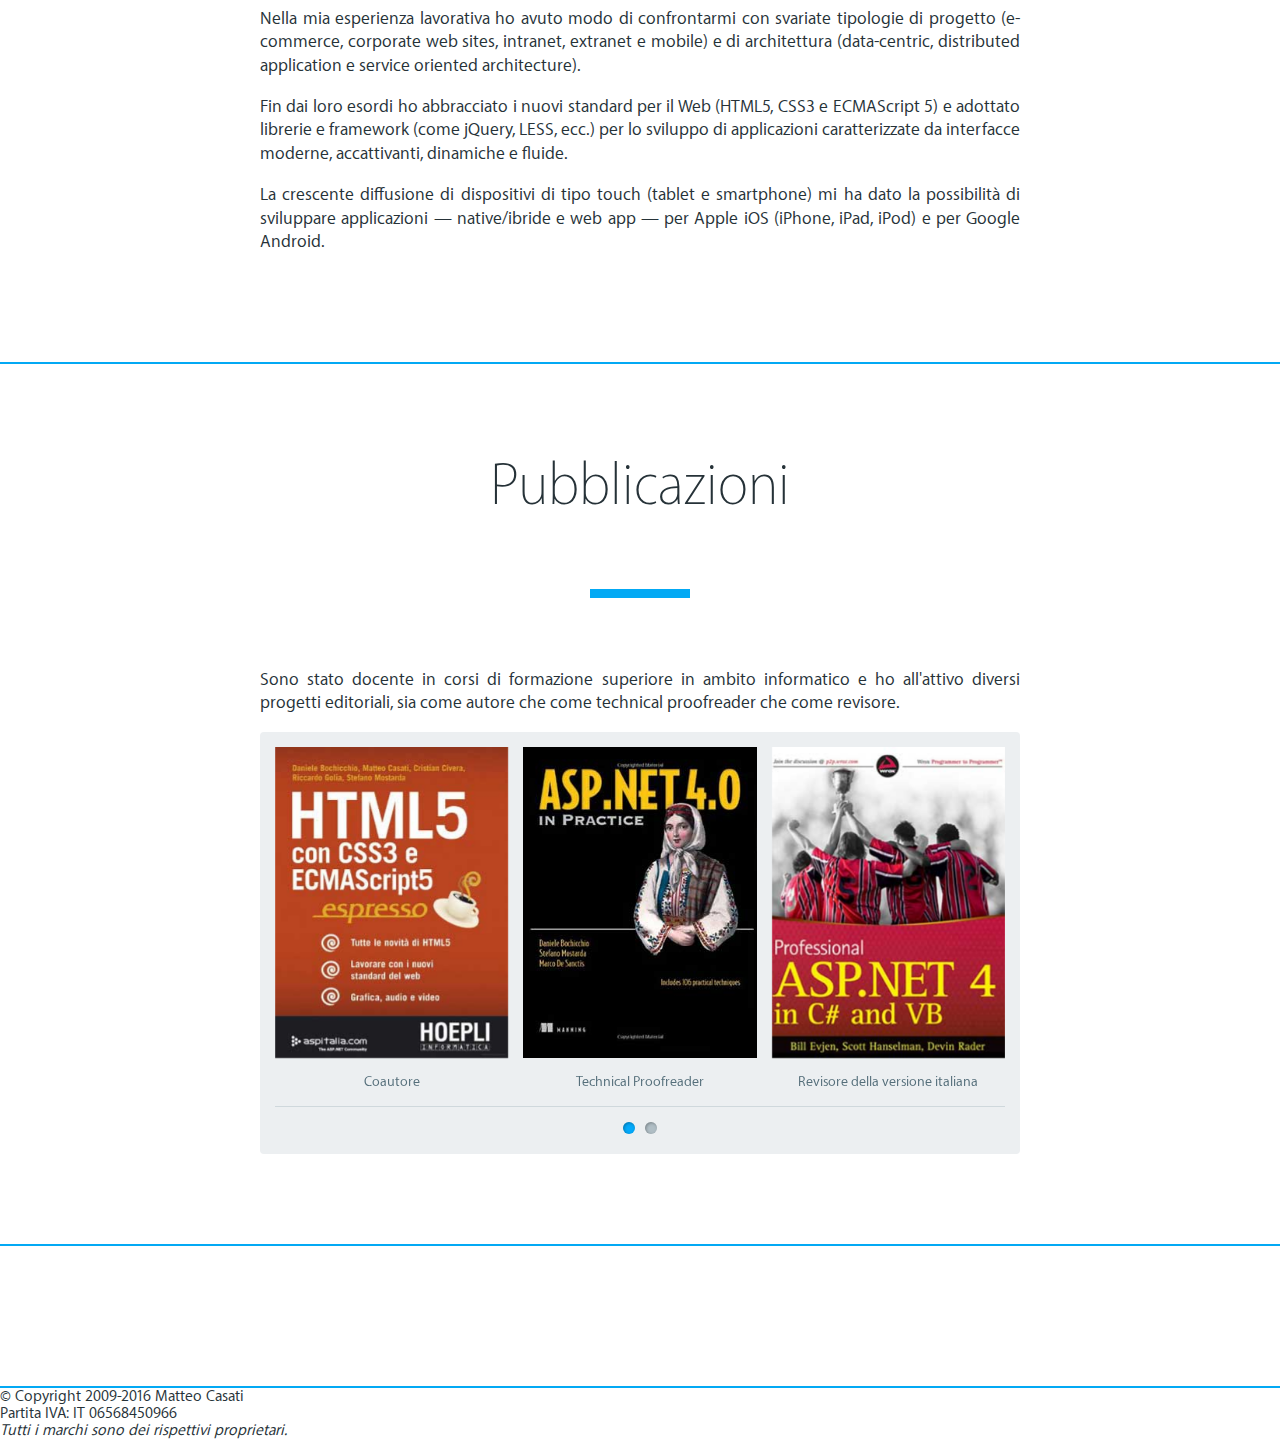
==== commit 68456113: "-" ====
--- a/index.html
+++ b/index.html
@@ -16,25 +16,22 @@
     <meta name="format-detection" content="telephone=no" />
     <meta http-equiv="cleartype" content="on">        
     
-    <link rel="apple-touch-icon-precomposed" sizes="57x57" href="img/icons/apple-touch-icon-57x57.png" />
-    <link rel="apple-touch-icon-precomposed" sizes="114x114" href="img/icons/apple-touch-icon-114x114.png" />
-    <link rel="apple-touch-icon-precomposed" sizes="72x72" href="img/icons/apple-touch-icon-72x72.png" />
-    <link rel="apple-touch-icon-precomposed" sizes="144x144" href="img/icons/apple-touch-icon-144x144.png" />
-    <link rel="apple-touch-icon-precomposed" sizes="60x60" href="img/icons/apple-touch-icon-60x60.png" />
-    <link rel="apple-touch-icon-precomposed" sizes="120x120" href="img/icons/apple-touch-icon-120x120.png" />
-    <link rel="apple-touch-icon-precomposed" sizes="76x76" href="img/icons/apple-touch-icon-76x76.png" />
-    <link rel="apple-touch-icon-precomposed" sizes="152x152" href="img/icons/apple-touch-icon-152x152.png" />
-    <link rel="icon" type="image/png" href="img/icons/favicon-196x196.png" sizes="196x196" />
-    <link rel="icon" type="image/png" href="img/icons/favicon-96x96.png" sizes="96x96" />
-    <link rel="icon" type="image/png" href="img/icons/favicon-32x32.png" sizes="32x32" />
-    <link rel="icon" type="image/png" href="img/icons/favicon-16x16.png" sizes="16x16" />
-    <link rel="icon" type="image/png" href="img/icons/favicon-128.png" sizes="128x128" />
-    <meta name="msapplication-TileColor" content="#ffffff" />
-    <meta name="msapplication-TileImage" content="img/icons/mstile-144x144.png" />
-    <meta name="msapplication-square70x70logo" content="img/icons/mstile-70x70.png" />
-    <meta name="msapplication-square150x150logo" content="img/icons/mstile-150x150.png" />
-    <meta name="msapplication-wide310x150logo" content="img/icons/mstile-310x150.png" />
-    <meta name="msapplication-square310x310logo" content="img/icons/mstile-310x310.png" />
+    <link rel="apple-touch-icon" sizes="57x57" href="/img/icons/apple-icon-57x57.png">
+    <link rel="apple-touch-icon" sizes="60x60" href="/img/icons/apple-icon-60x60.png">
+    <link rel="apple-touch-icon" sizes="72x72" href="/img/icons/apple-icon-72x72.png">
+    <link rel="apple-touch-icon" sizes="76x76" href="/img/icons/apple-icon-76x76.png">
+    <link rel="apple-touch-icon" sizes="114x114" href="/img/icons/apple-icon-114x114.png">
+    <link rel="apple-touch-icon" sizes="120x120" href="/img/icons/apple-icon-120x120.png">
+    <link rel="apple-touch-icon" sizes="144x144" href="/img/icons/apple-icon-144x144.png">
+    <link rel="apple-touch-icon" sizes="152x152" href="/img/icons/apple-icon-152x152.png">
+    <link rel="apple-touch-icon" sizes="180x180" href="/img/icons/apple-icon-180x180.png">
+    <link rel="icon" type="image/png" sizes="192x192"  href="/img/icons/android-icon-192x192.png">
+    <link rel="icon" type="image/png" sizes="32x32" href="/img/icons/favicon-32x32.png">
+    <link rel="icon" type="image/png" sizes="96x96" href="/img/icons/favicon-96x96.png">
+    <link rel="icon" type="image/png" sizes="16x16" href="/img/icons/favicon-16x16.png">
+    <meta name="msapplication-TileColor" content="#ffffff">
+    <meta name="msapplication-TileImage" content="/img/icons/ms-icon-144x144.png">
+    <meta name="theme-color" content="#ffffff">
     
     <link rel="stylesheet" href="css/hp.css">    
     <script src="js/libs.js"></script>
@@ -44,7 +41,7 @@
     
     <header>
         <div class="content">
-            <h1>Ciao, sono <strong>Matteo</strong></h1>        
+            <h1>Ciao, sono <strong>Matteo 2</strong></h1>        
             <hr>
             <h2>Progetto, disegno, programmo, scrivo.</h2>
             <span class="icon-scroll"></span>
@@ -202,41 +199,116 @@
     
     <!-- TODO: contatti, instagram?, ecc. -->
     <section>
-        <div id="instafeed"></div>
+        <div class="instagram"></div>
         <script>
             var showInstagram = function (data)
             {
                 var renderizeItem = function (item)
                 {
+                    //
                     // TODO
-                    $("<img>").appendTo($("#instafeed")).attr("src", item.images.low_resolution.url);
+                    //
+                    switch (item.type)
+                    {
+                        case "image":
+                            $("<img>").appendTo($(".instagram")).attr("src", item.images.low_resolution.url);
+                            break;
+                        case "video":
+                            $("<video>").appendTo($(".instagram")).attr("src", item.videos.low_resolution.url);
+                            break;
+                    }
                 }
-                for (var i = 0; i < data.data.length; i++)
-                    renderizeItem(data.data[i]);
+                
+                // START DEBUG VIDEO
+                data.items.unshift({
+                          "tags": [
+                            "freedom",
+                            "moleskine",
+                            "sketch"
+                          ],
+                          "id": "1437233158990797986_190523929",
+                          "user": {
+                            "profile_picture": "https://scontent.cdninstagram.com/t51.2885-19/s150x150/13267464_814413908694464_802389055_a.jpg",
+                            "full_name": "Matteo Casati",
+                            "id": "190523929",
+                            "username": "m_casati"
+                          },
+                          "users_in_photo": [
+
+                          ],
+                          "user_has_liked": false,
+                          "comments": {
+                            "count": 3
+                          },
+                          "filter": "Ludwig",
+                          "type": "video",
+                          "caption": {
+                            "text": "#moleskine #sketch #freedom",
+                            "id": "17870789815039247",
+                            "created_time": "1485551565",
+                            "from": {
+                              "profile_picture": "https://scontent.cdninstagram.com/t51.2885-19/s150x150/13267464_814413908694464_802389055_a.jpg",
+                              "full_name": "Matteo Casati",
+                              "id": "190523929",
+                              "username": "m_casati"
+                            }
+                          },
+                          "link": "https://www.instagram.com/p/BPyE_F9Dxyi/",
+                          "videos": {
+                            "low_resolution": {
+                              "width": 480,
+                              "height": 480,
+                              "url": "https://scontent.cdninstagram.com/t50.2886-16/16328082_393653297635855_7763134373699780608_n.mp4"
+                            },
+                            "low_bandwidth": {
+                              "width": 480,
+                              "height": 480,
+                              "url": "https://scontent.cdninstagram.com/t50.2886-16/16328082_393653297635855_7763134373699780608_n.mp4"
+                            },
+                            "standard_resolution": {
+                              "width": 640,
+                              "height": 640,
+                              "url": "https://scontent.cdninstagram.com/t50.2886-16/16379141_1414396205237455_2094176966348374016_n.mp4"
+                            }
+                          },
+                          "location": null,
+                          "attribution": null,
+                          "images": {
+                            "low_resolution": {
+                              "width": 320,
+                              "height": 320,
+                              "url": "https://scontent.cdninstagram.com/t51.2885-15/s320x320/e15/16110694_978400618960234_3754455140791222272_n.jpg?ig_cache_key=MTQzNzIzMzE1ODk5MDc5Nzk4Ng%3D%3D.2"
+                            },
+                            "thumbnail": {
+                              "width": 150,
+                              "height": 150,
+                              "url": "https://scontent.cdninstagram.com/t51.2885-15/s150x150/e15/16110694_978400618960234_3754455140791222272_n.jpg?ig_cache_key=MTQzNzIzMzE1ODk5MDc5Nzk4Ng%3D%3D.2"
+                            },
+                            "standard_resolution": {
+                              "width": 640,
+                              "height": 640,
+                              "url": "https://scontent.cdninstagram.com/t51.2885-15/s640x640/e15/16110694_978400618960234_3754455140791222272_n.jpg?ig_cache_key=MTQzNzIzMzE1ODk5MDc5Nzk4Ng%3D%3D.2"
+                            }
+                          },
+                          "created_time": "1485551565",
+                          "likes": {
+                            "count": 13
+                          }
+                        });
+                // END DEBUG VIDEO
+                
+                for (var i = 0; i < data.items.length; i++)
+                    renderizeItem(data.items[i]);
                 
             };
             
             $.ajax(
             { 
-                url: "https://api.instagram.com/v1/users/self/media/recent",
-                dataType: "jsonp",
-                type: "GET",
-                data: { count: 16, access_token: "190523929.1e9c14b.b60c36b8573d428695040254fa96243d" }, 
+                url: "https://www.instagram.com/m_casati/media/",
                 success: showInstagram
             });
         </script>
-<!--
-        <script src="js/instafeed.js"></script>
-        <script>
-            // https://api.instagram.com/v1/users/self/media/recent?count=12&access_token=190523929.1e9c14b.b60c36b8573d428695040254fa96243d
-            var feed = new Instafeed({
-              get: 'user',
-              userId: "self", // Ex: 1374300081
-              accessToken: '190523929.1e9c14b.b60c36b8573d428695040254fa96243d'
-            });
-            feed.run();
-        </script>
--->
+
     </section>
     
     
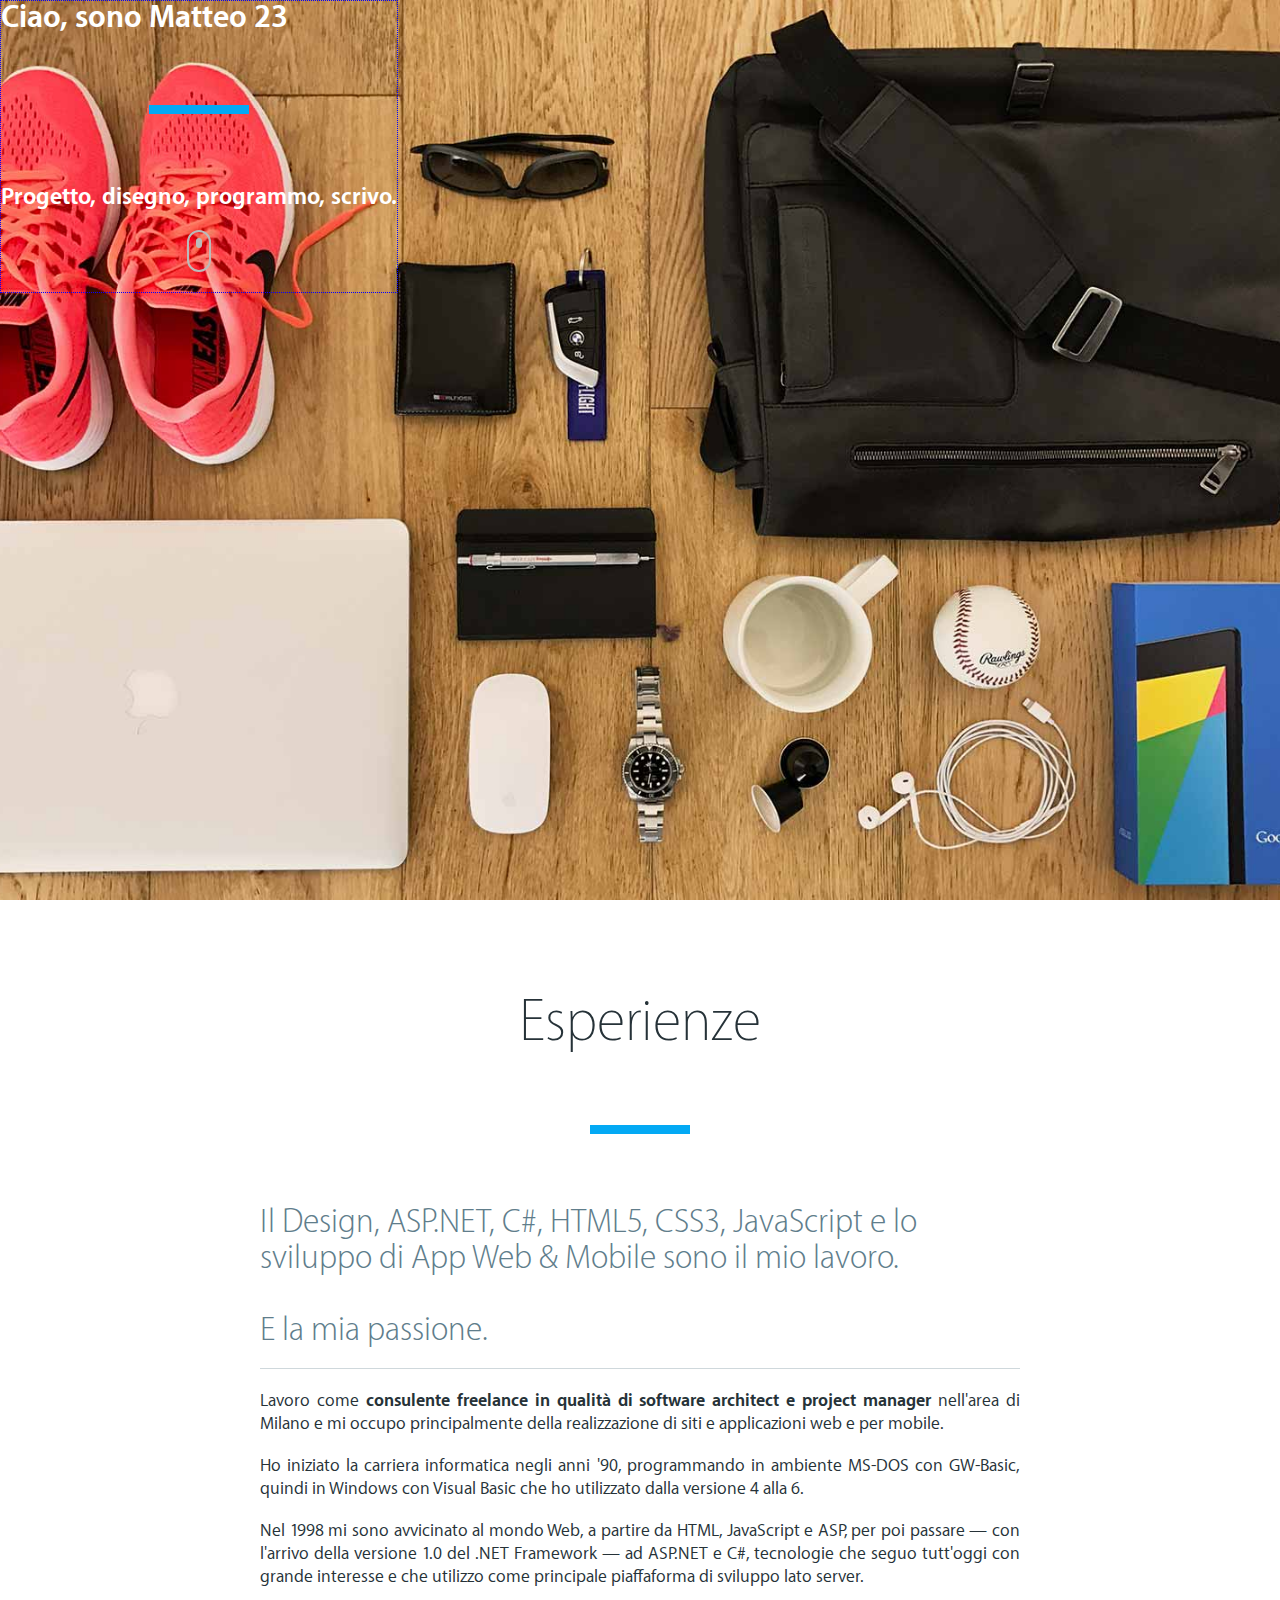
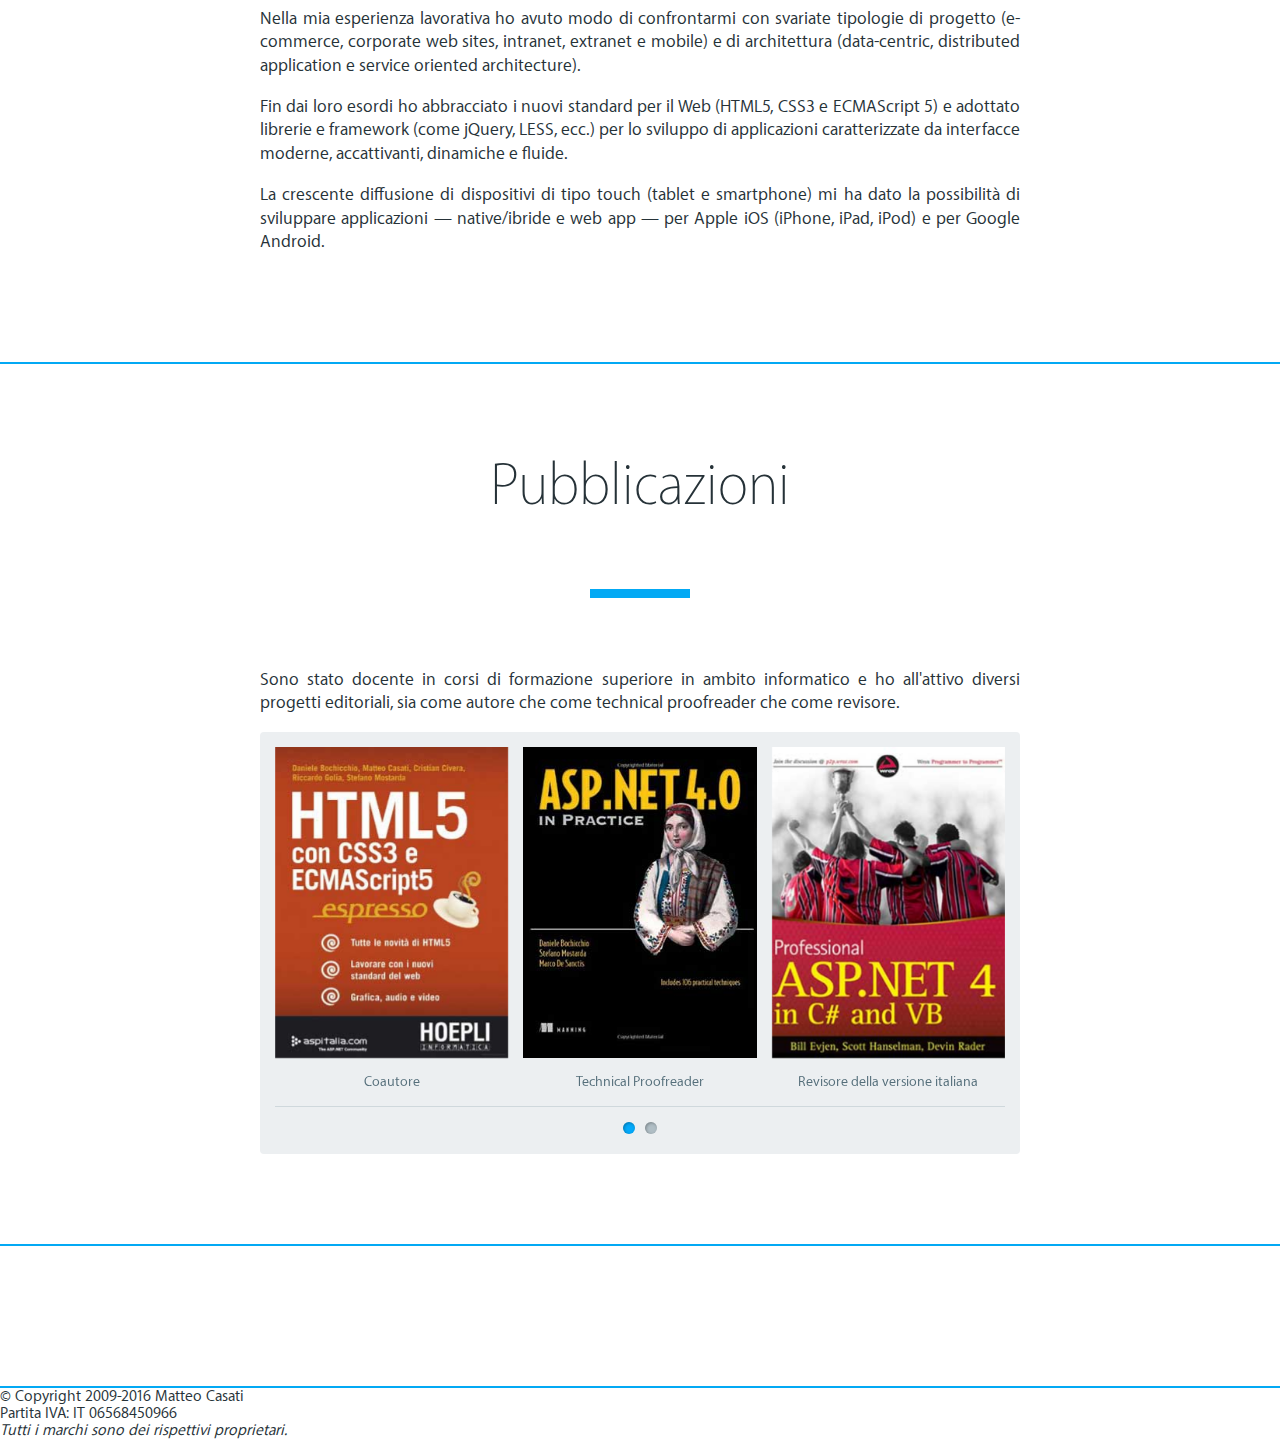
==== commit f6441f5d: "-" ====
--- a/index.html
+++ b/index.html
@@ -41,7 +41,7 @@
     
     <header>
         <div class="content">
-            <h1>Ciao, sono <strong>Matteo 2</strong></h1>        
+            <h1>Ciao, sono <strong>Matteo 23</strong></h1>        
             <hr>
             <h2>Progetto, disegno, programmo, scrivo.</h2>
             <span class="icon-scroll"></span>
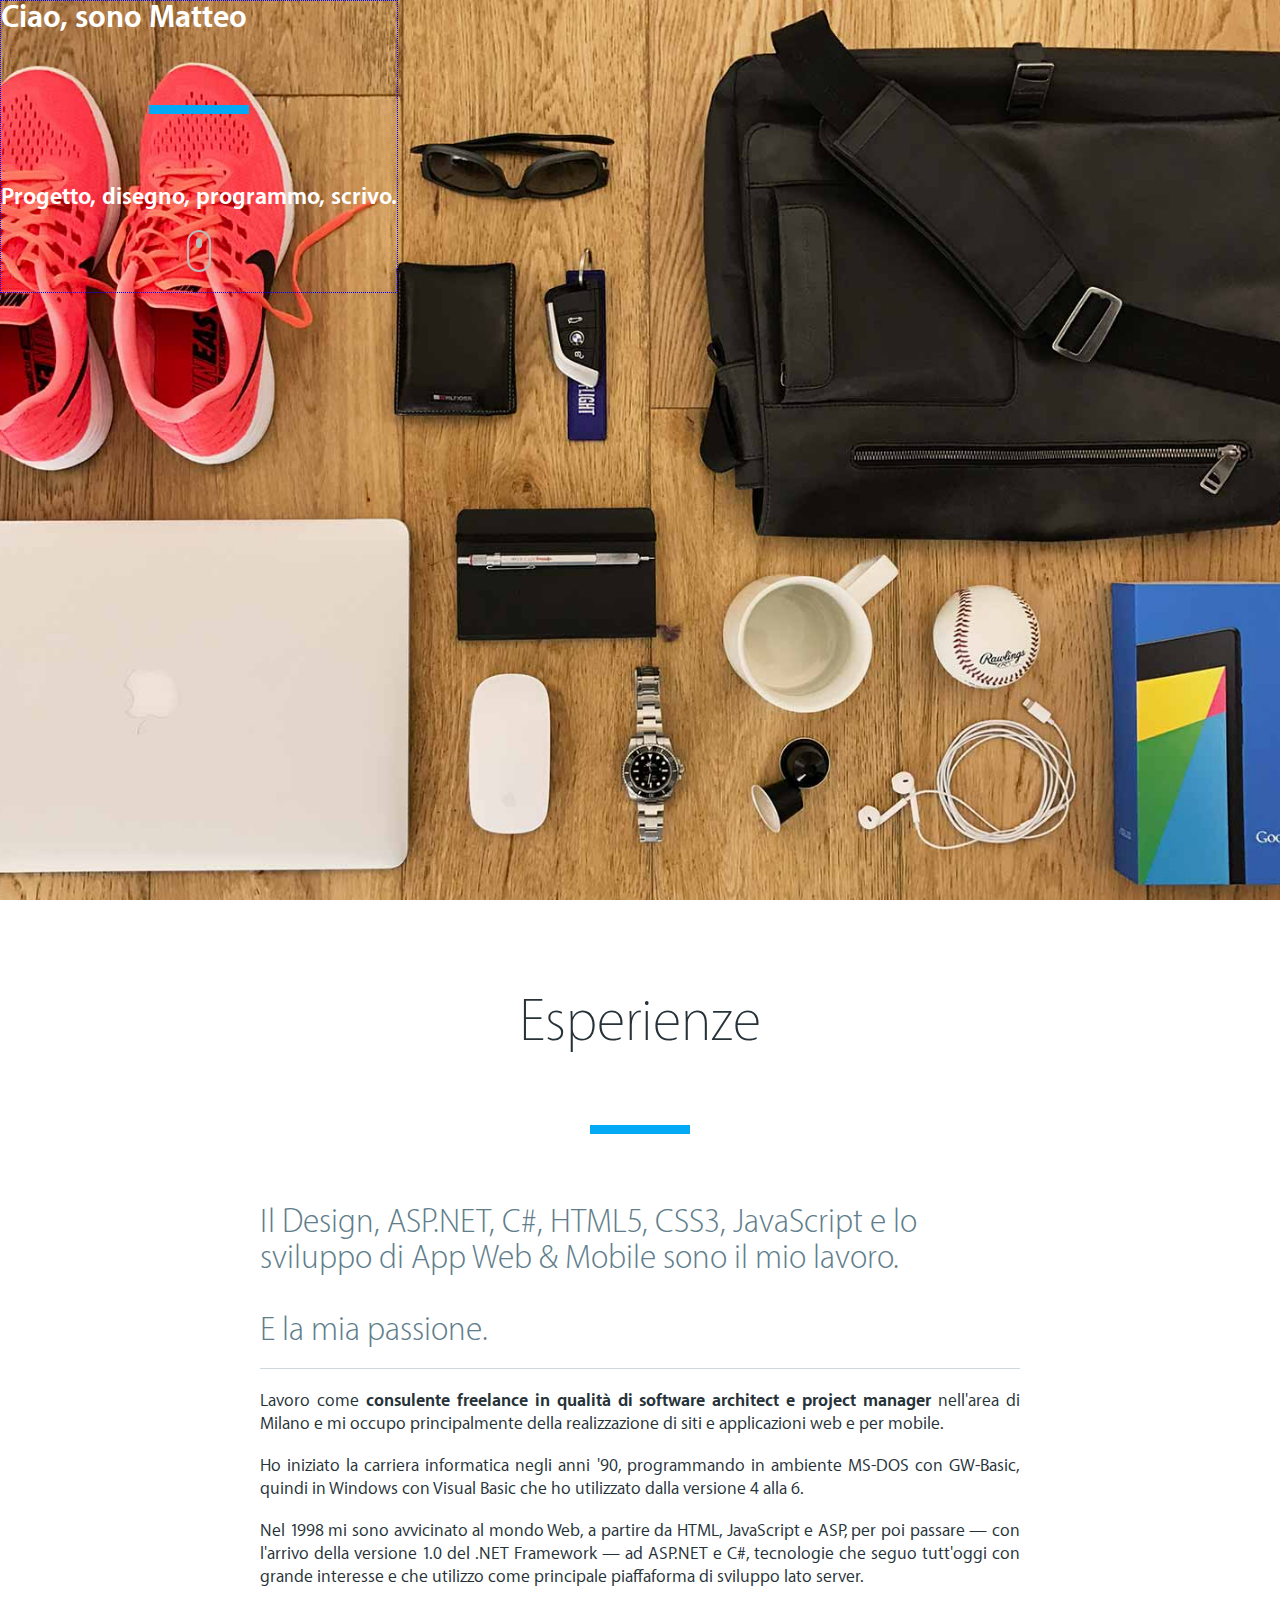
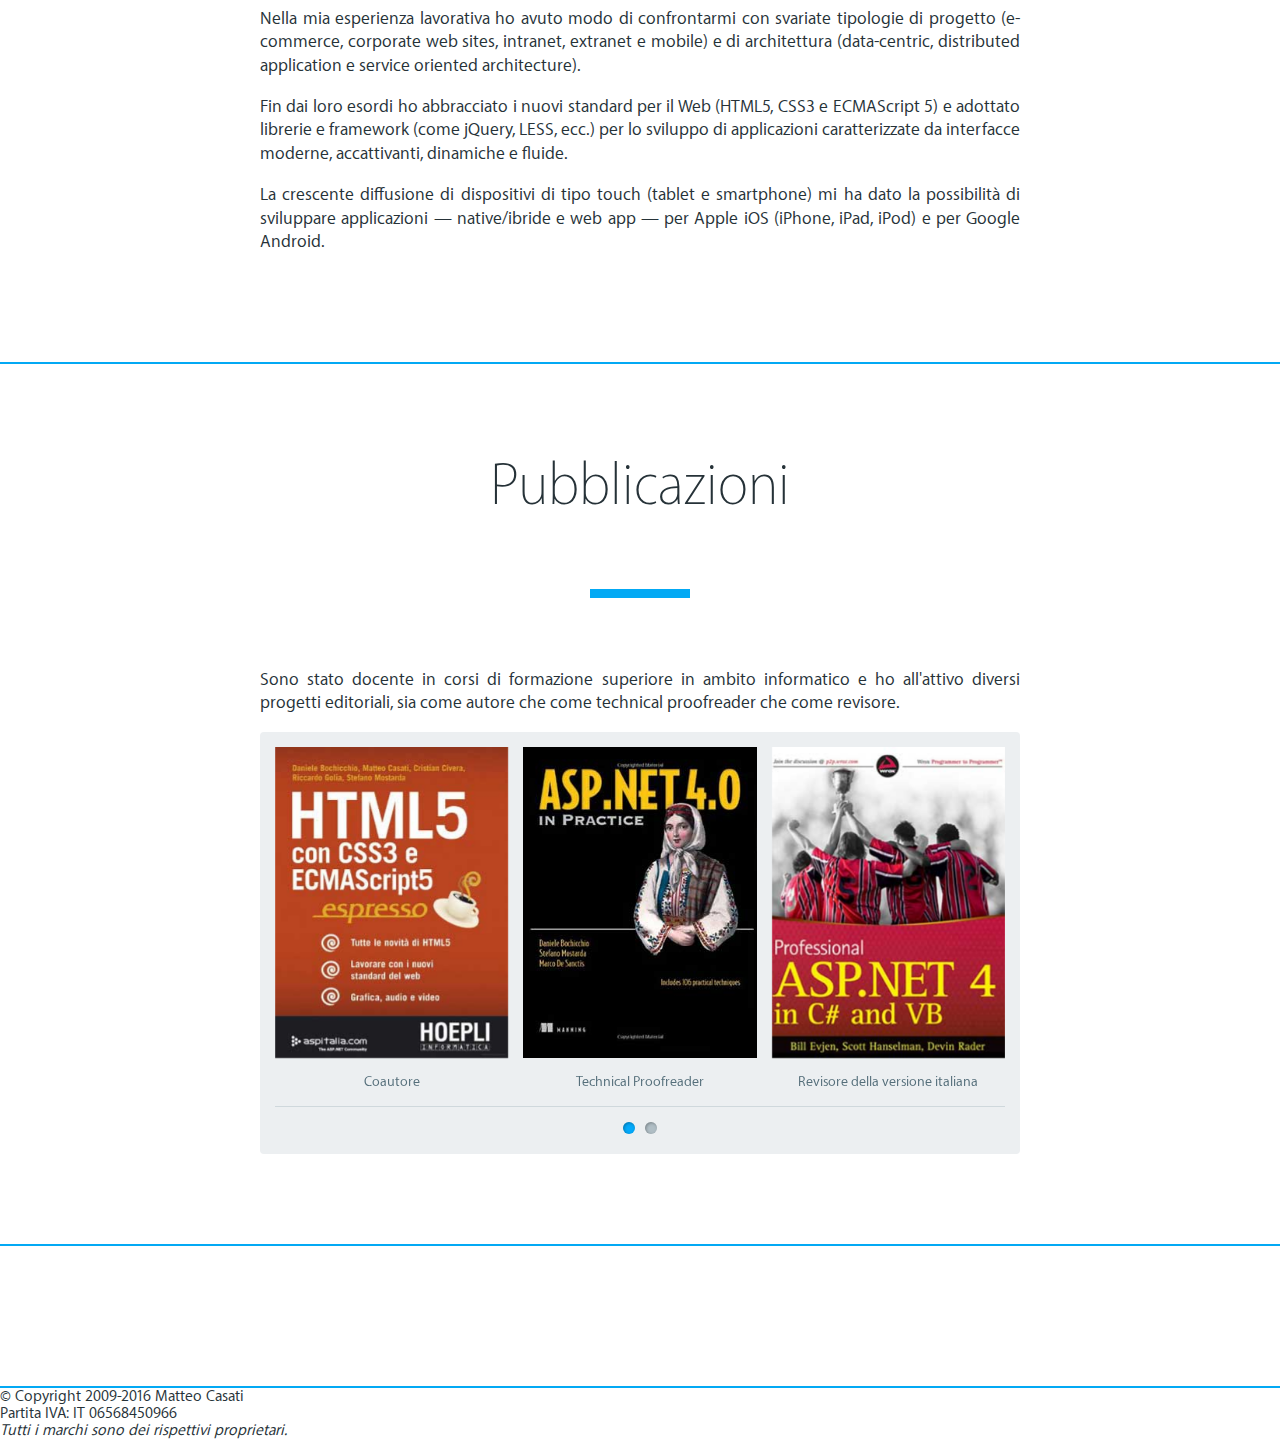
==== commit 986de1b8: "-" ====
--- a/index.html
+++ b/index.html
@@ -41,7 +41,7 @@
     
     <header>
         <div class="content">
-            <h1>Ciao, sono <strong>Matteo 23</strong></h1>        
+            <h1>Ciao, sono <strong>Matteo</strong></h1>        
             <hr>
             <h2>Progetto, disegno, programmo, scrivo.</h2>
             <span class="icon-scroll"></span>
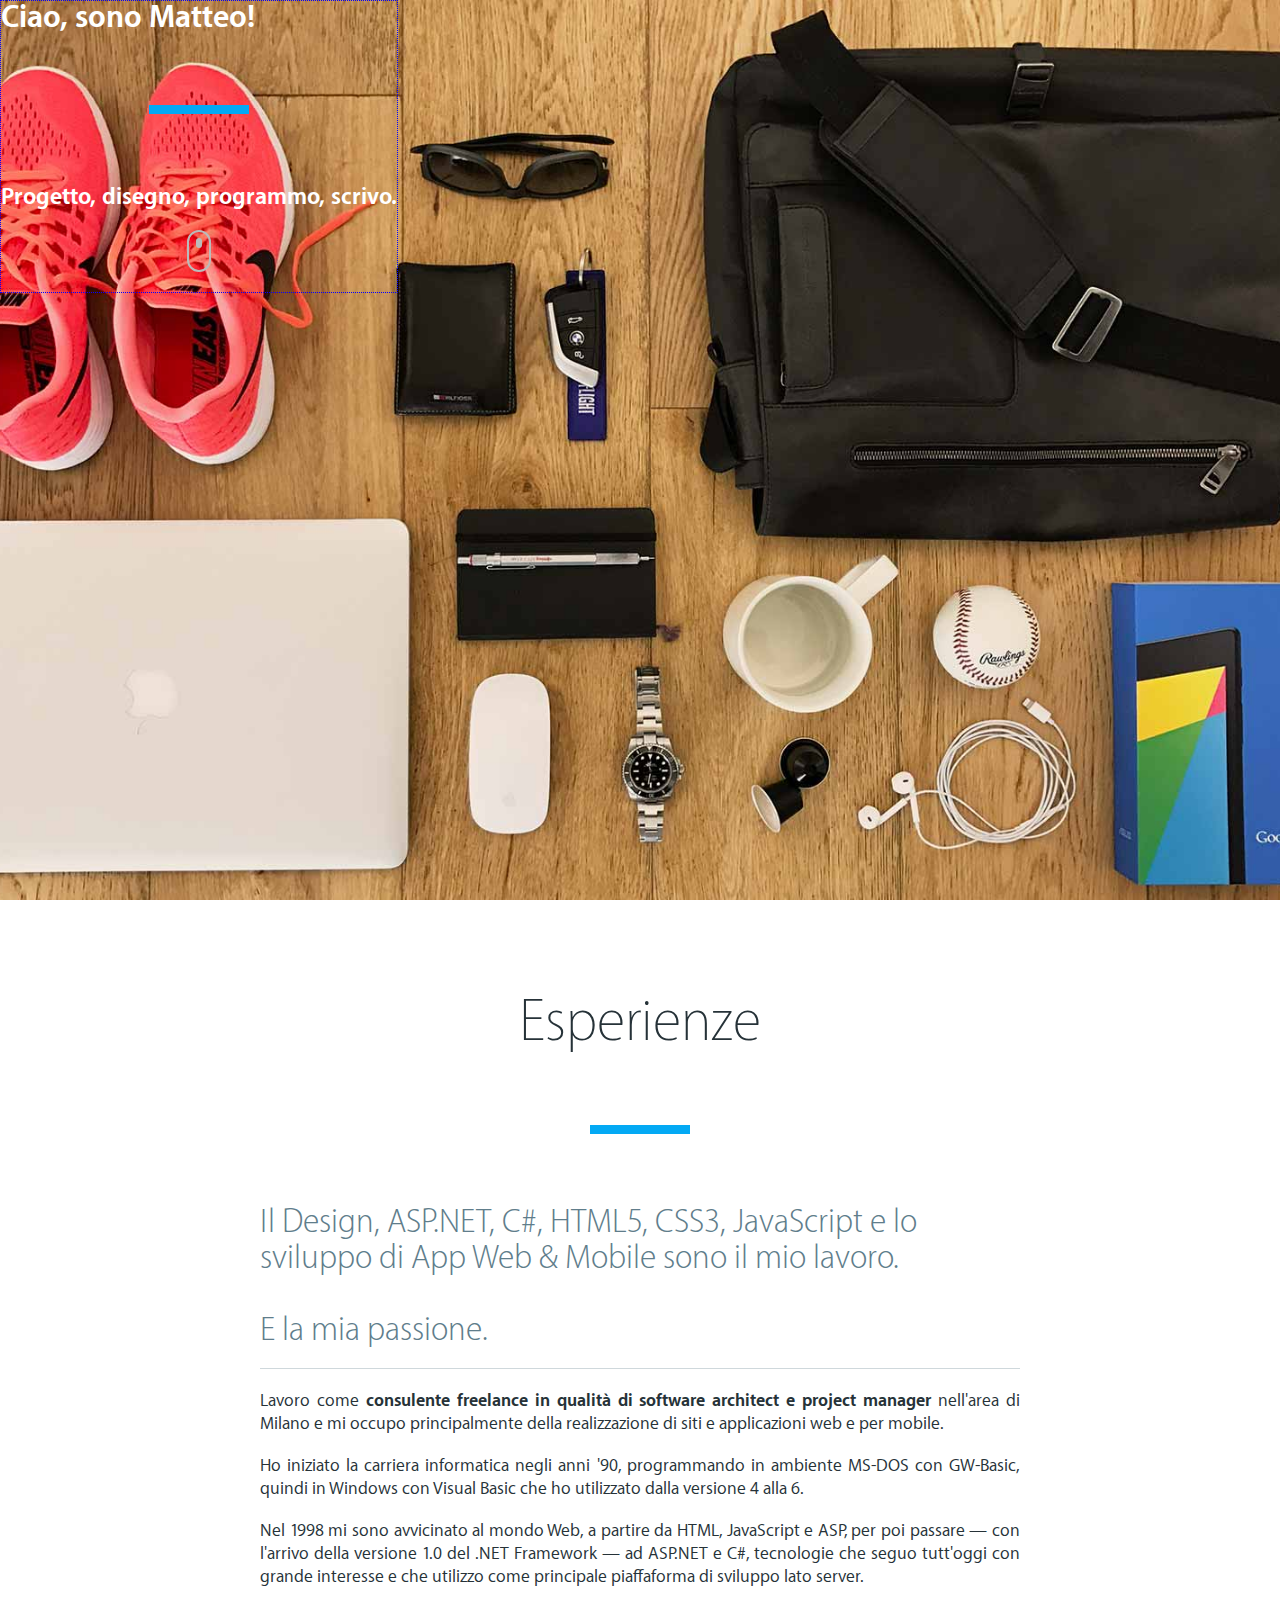
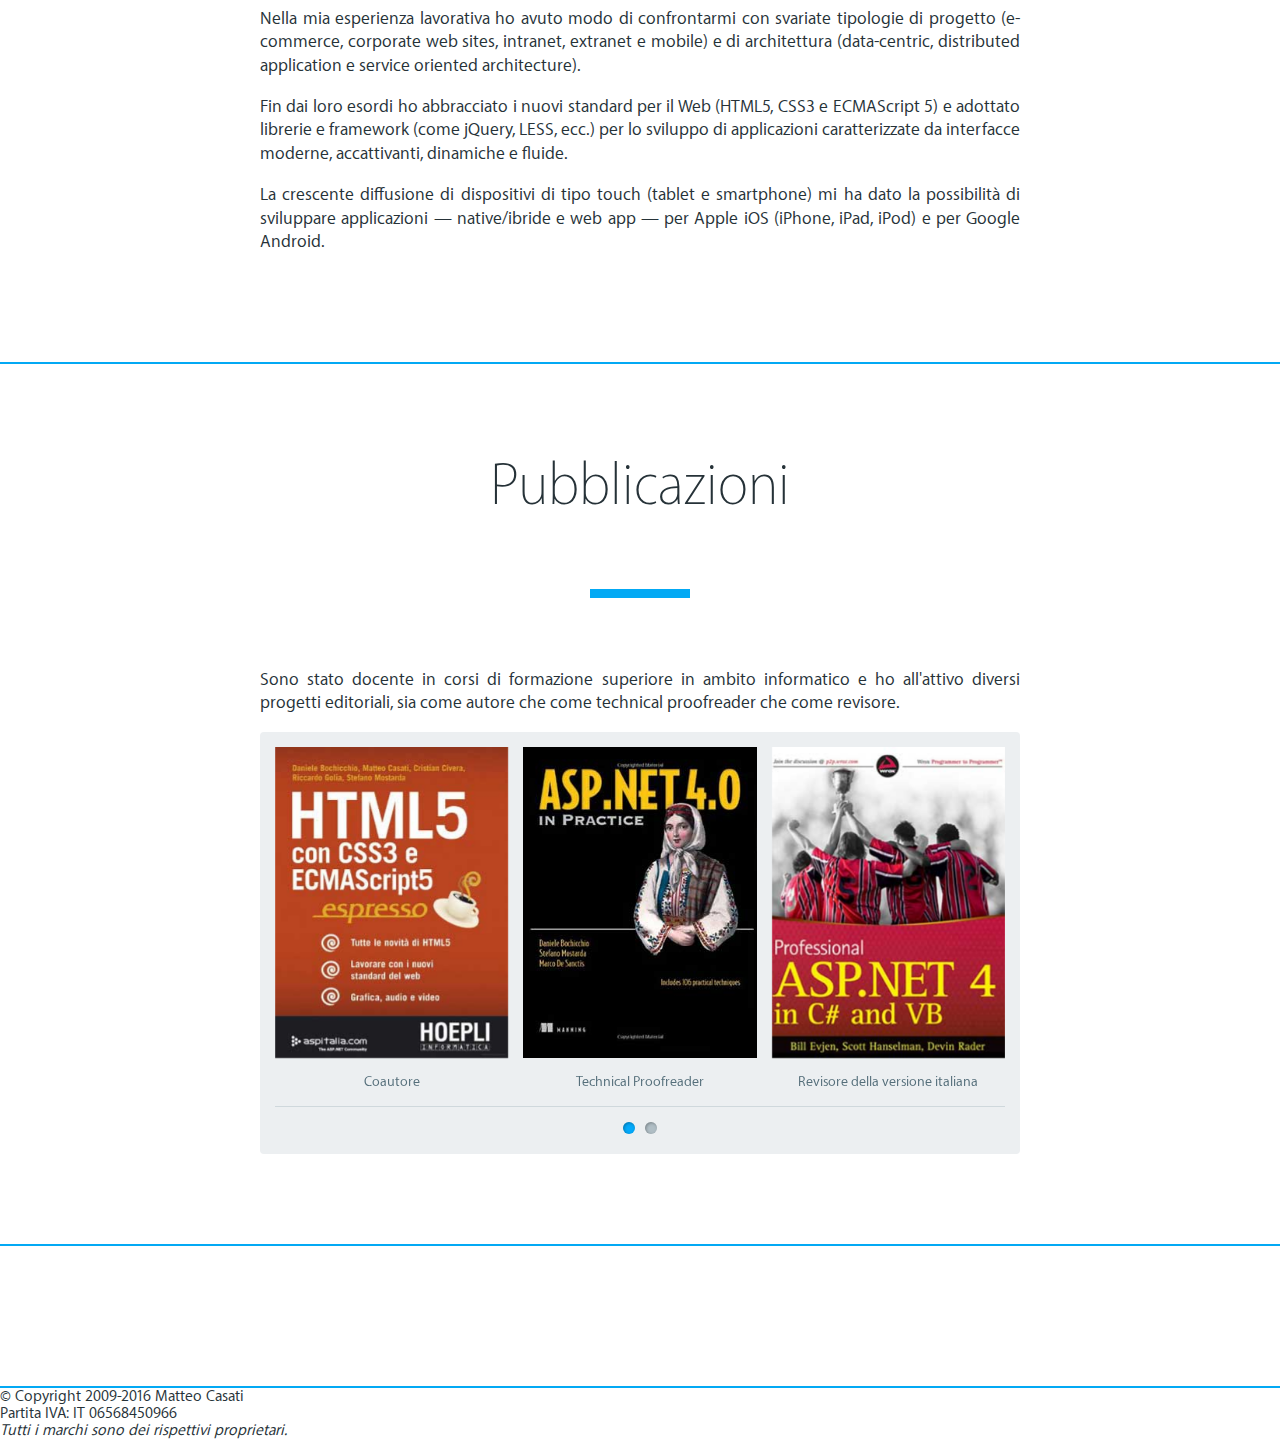
==== commit 0635dfeb: "-" ====
--- a/index.html
+++ b/index.html
@@ -41,7 +41,7 @@
     
     <header>
         <div class="content">
-            <h1>Ciao, sono <strong>Matteo</strong></h1>        
+            <h1>Ciao, sono <strong>Matteo!</strong></h1>        
             <hr>
             <h2>Progetto, disegno, programmo, scrivo.</h2>
             <span class="icon-scroll"></span>
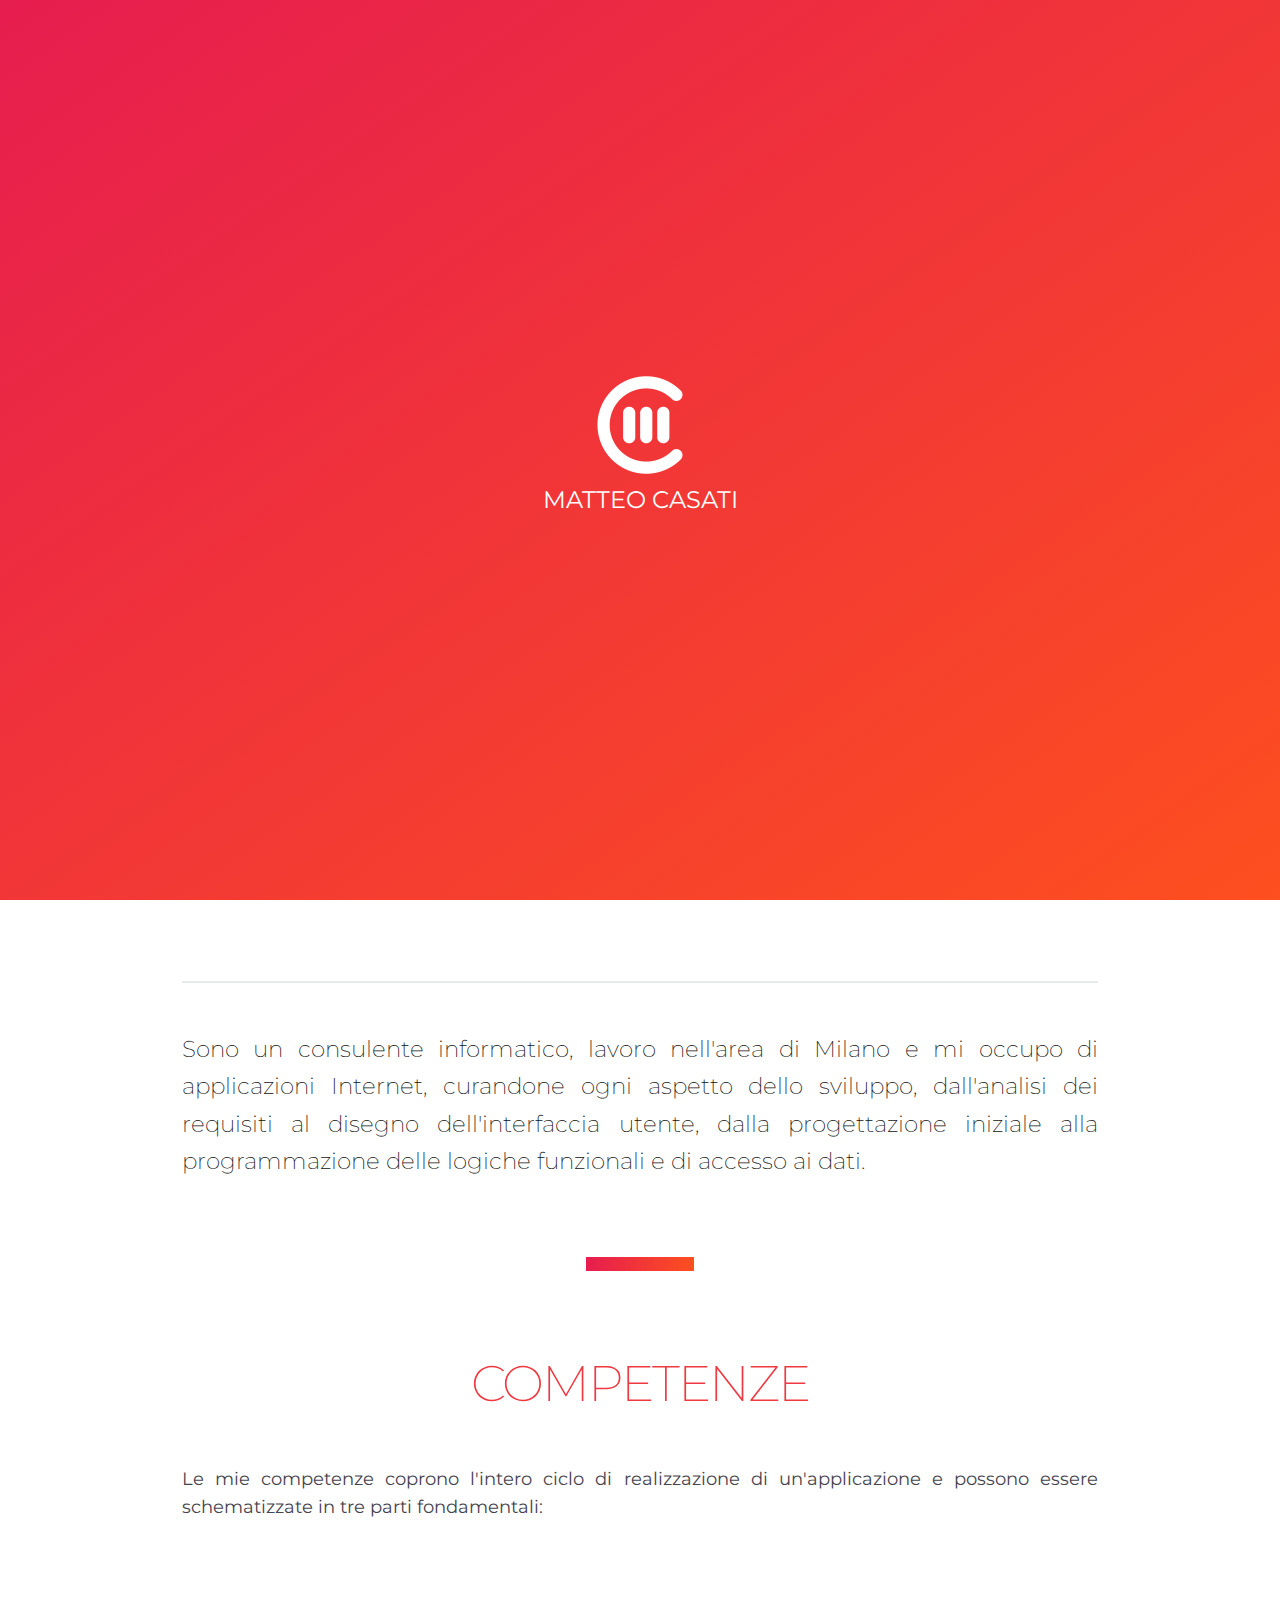
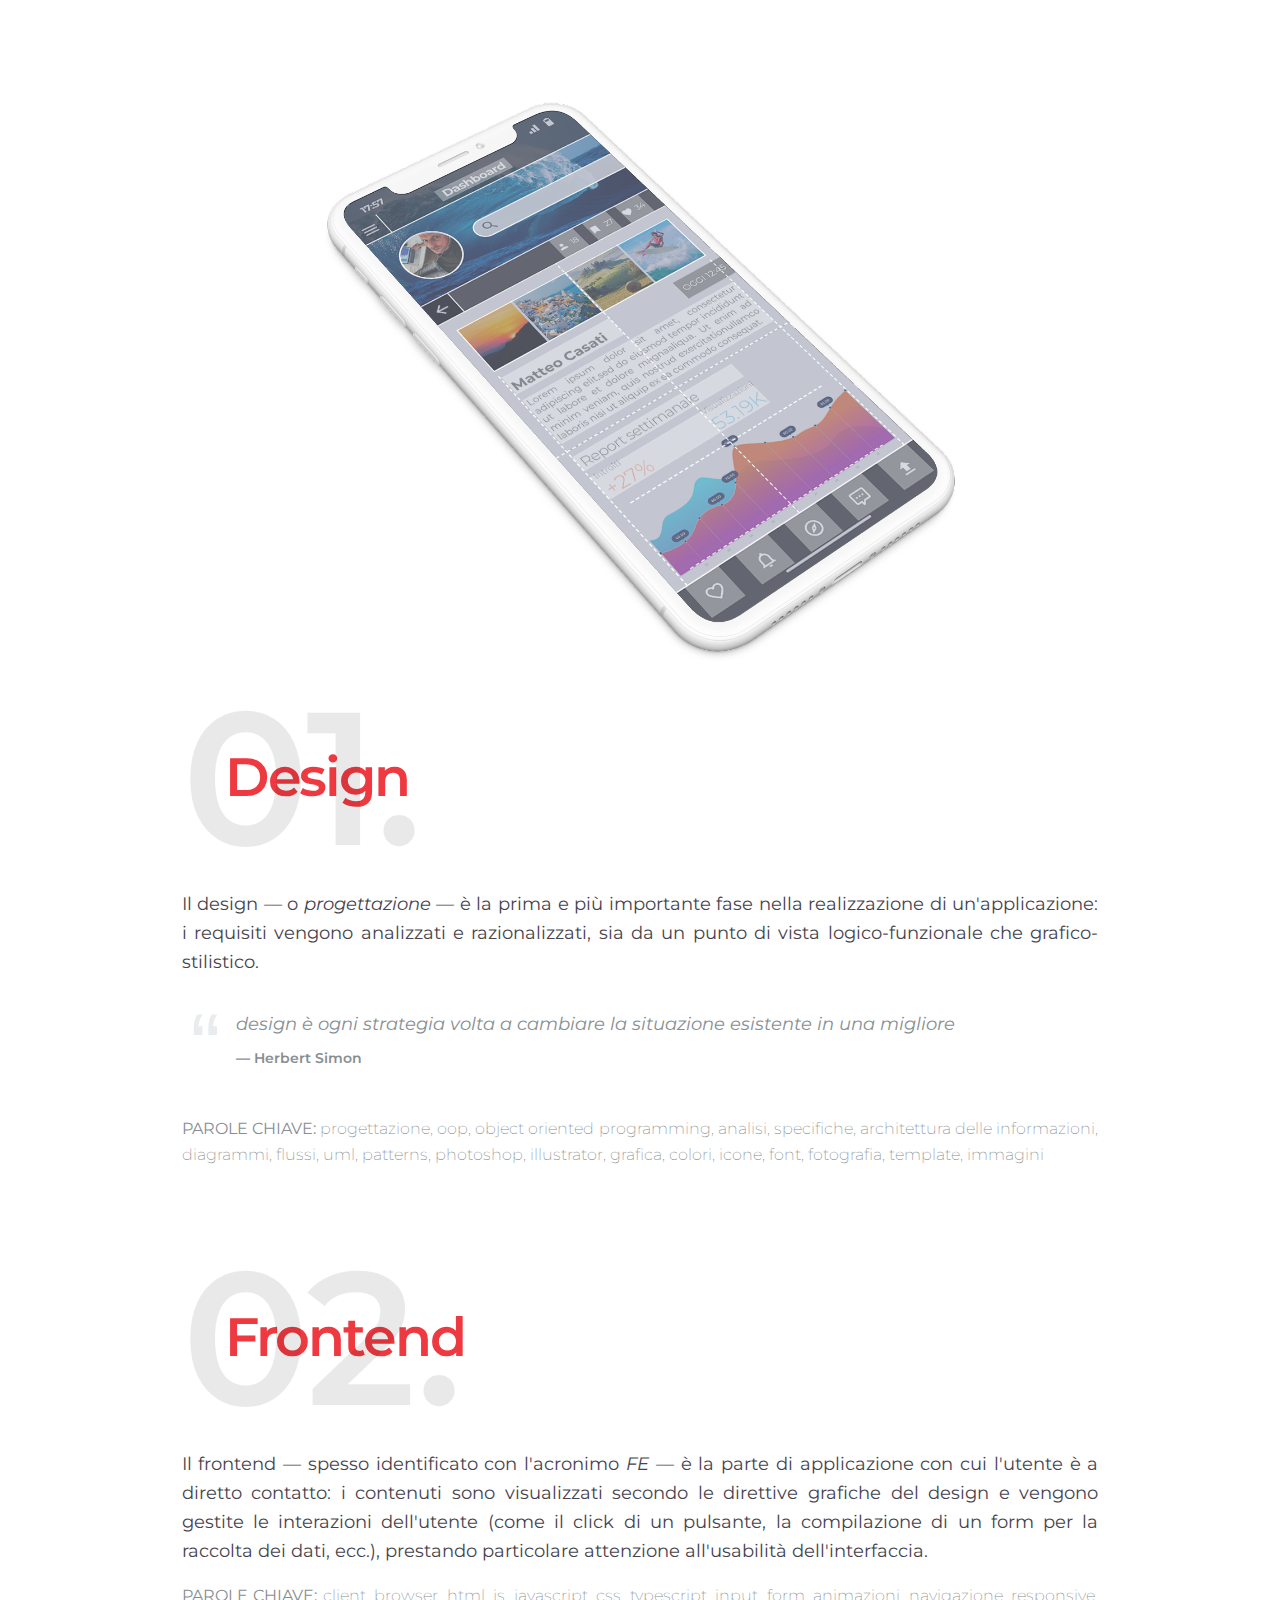
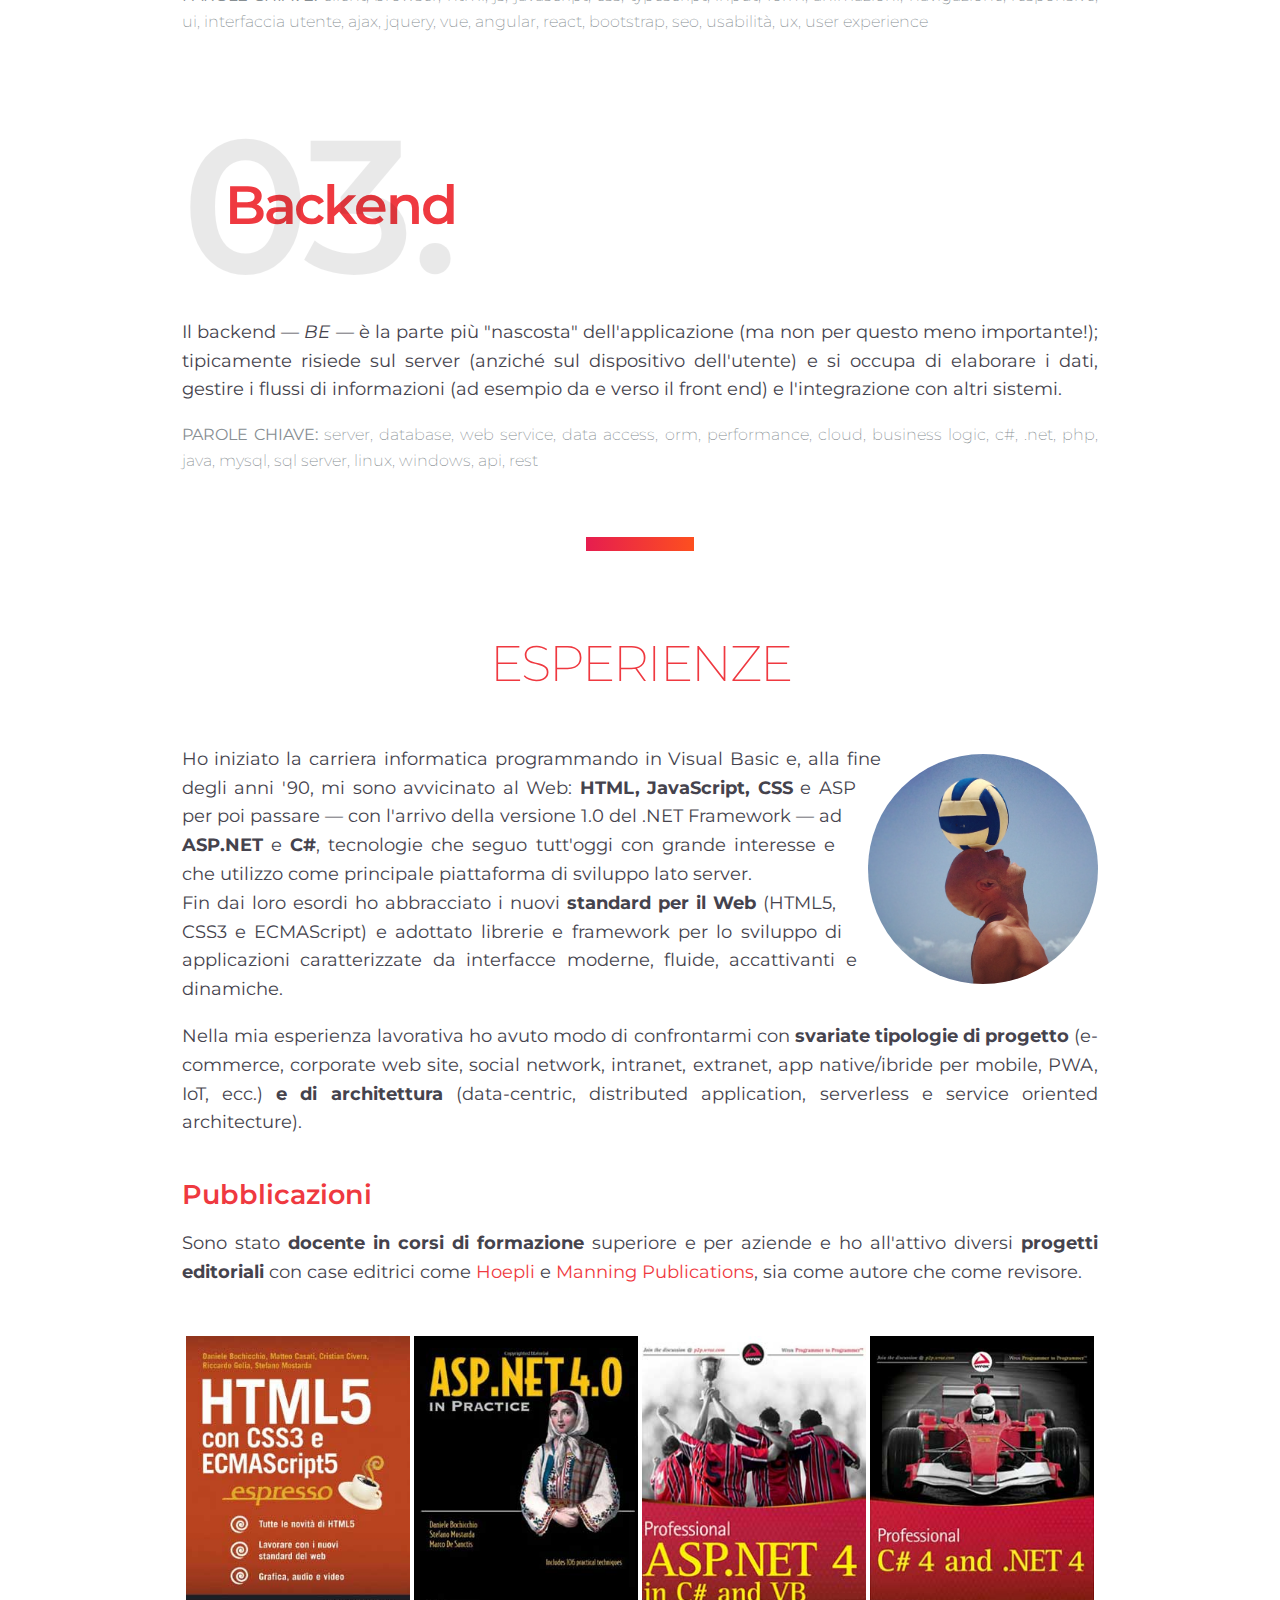
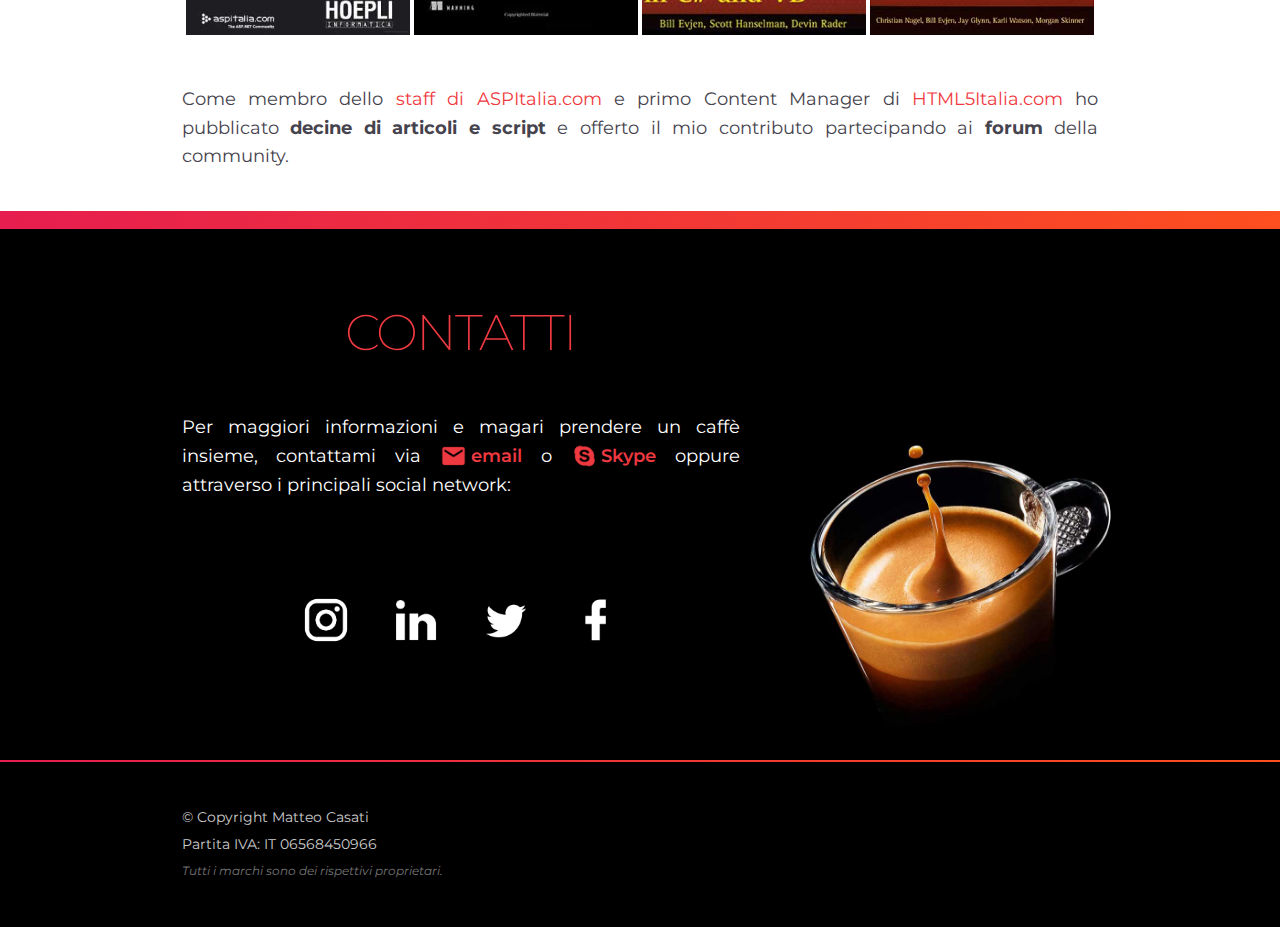
==== commit f5736448: "v. 3.0" ====
--- a/index.html
+++ b/index.html
@@ -3,7 +3,6 @@
 <head>
     <meta charset="utf-8">
     <title>Matteo Casati</title>
-    <meta name="description" content="Sono Matteo Casati, consulente freelance (.NET software architect e project manager) nell'area di Milano e mi occupo della progettazione, del design e dello sviluppo di siti e applicazioni web e mobile (iOS/Android)" />
     <meta name="author" content="Matteo Casati" />	
     <meta name="robots" content="index,follow" />
     <meta name="revisit-after" content="1 days" />
@@ -16,324 +15,140 @@
     <meta name="format-detection" content="telephone=no" />
     <meta http-equiv="cleartype" content="on">        
     
-    <link rel="apple-touch-icon" sizes="57x57" href="/img/icons/apple-icon-57x57.png">
-    <link rel="apple-touch-icon" sizes="60x60" href="/img/icons/apple-icon-60x60.png">
-    <link rel="apple-touch-icon" sizes="72x72" href="/img/icons/apple-icon-72x72.png">
-    <link rel="apple-touch-icon" sizes="76x76" href="/img/icons/apple-icon-76x76.png">
-    <link rel="apple-touch-icon" sizes="114x114" href="/img/icons/apple-icon-114x114.png">
-    <link rel="apple-touch-icon" sizes="120x120" href="/img/icons/apple-icon-120x120.png">
-    <link rel="apple-touch-icon" sizes="144x144" href="/img/icons/apple-icon-144x144.png">
-    <link rel="apple-touch-icon" sizes="152x152" href="/img/icons/apple-icon-152x152.png">
-    <link rel="apple-touch-icon" sizes="180x180" href="/img/icons/apple-icon-180x180.png">
-    <link rel="icon" type="image/png" sizes="192x192"  href="/img/icons/android-icon-192x192.png">
-    <link rel="icon" type="image/png" sizes="32x32" href="/img/icons/favicon-32x32.png">
-    <link rel="icon" type="image/png" sizes="96x96" href="/img/icons/favicon-96x96.png">
-    <link rel="icon" type="image/png" sizes="16x16" href="/img/icons/favicon-16x16.png">
-    <meta name="msapplication-TileColor" content="#ffffff">
-    <meta name="msapplication-TileImage" content="/img/icons/ms-icon-144x144.png">
-    <meta name="theme-color" content="#ffffff">
+    <link rel="apple-touch-icon" sizes="57x57" href="/app-icon/apple-icon-57x57.png">
+    <link rel="apple-touch-icon" sizes="60x60" href="/app-icon/apple-icon-60x60.png">
+    <link rel="apple-touch-icon" sizes="72x72" href="/app-icon/apple-icon-72x72.png">
+    <link rel="apple-touch-icon" sizes="76x76" href="/app-icon/apple-icon-76x76.png">
+    <link rel="apple-touch-icon" sizes="114x114" href="/app-icon/apple-icon-114x114.png">
+    <link rel="apple-touch-icon" sizes="120x120" href="/app-icon/apple-icon-120x120.png">
+    <link rel="apple-touch-icon" sizes="144x144" href="/app-icon/apple-icon-144x144.png">
+    <link rel="apple-touch-icon" sizes="152x152" href="/app-icon/apple-icon-152x152.png">
+    <link rel="apple-touch-icon" sizes="180x180" href="/app-icon/apple-icon-180x180.png">
+    <link rel="icon" type="image/png" sizes="192x192" href="/app-icon/android-icon-192x192.png">
+    <link rel="icon" type="image/png" sizes="32x32" href="/app-icon/favicon-32x32.png">
+    <link rel="icon" type="image/png" sizes="96x96" href="/app-icon/favicon-96x96.png">
+    <link rel="icon" type="image/png" sizes="16x16" href="/app-icon/favicon-16x16.png">
+    <link rel="manifest" href="/app-icon/manifest.json">
     
-    <link rel="stylesheet" href="css/hp.css">    
-    <script src="js/libs.js"></script>
+    <link rel="stylesheet" href="/hp.css">    
     
+    <script async src="https://www.googletagmanager.com/gtag/js?id=UA-121278-7"></script>
+    <script>
+        window.dataLayer = window.dataLayer || [];
+        function gtag(){dataLayer.push(arguments);}
+        gtag('js', new Date());
+        gtag('config', 'UA-121278-7');
+    </script>
+
 </head>
 <body>
     
     <header>
+        <div class="curtain"><h1>Matteo Casati</h1></div>        
+        <section>
+            <div class="content">
+                <div class="hello">Hello<span class="dot">.</span></div>
+                <div class="about">I'm a freelance full-stack web developer.</div>                                           
+            </div>
+            <div class="icon-scroll"></div>            
+        </section>        
+    </header>
+    
+    <section>        
         <div class="content">
-            <h1>Ciao, sono <strong>Matteo!</strong></h1>        
-            <hr>
-            <h2>Progetto, disegno, programmo, scrivo.</h2>
-            <span class="icon-scroll"></span>
+            <p class="main">Sono un consulente informatico, lavoro nell'area di Milano e mi occupo di applicazioni Internet, curandone ogni aspetto dello sviluppo, dall'analisi dei requisiti al disegno dell'interfaccia utente, dalla progettazione iniziale alla programmazione delle logiche funzionali e di accesso ai dati.</p>
         </div>
-    </header>
-    <script>     
-        /*
-        var $header = $("header");
-        var $background, 
-            backgroundPositionX,
-            backgroundYPosition,
-            backgroundDeltaX,
-            backgroundDeltaY,
-            backgroundDragStartX,
-            backgroundDragStartY,
-            backgroundDragActive;
-       
-        var onBackgroundDragStart = function (event)
-        {
-            backgroundDragActive = true;
-            backgroundDragStartX = (event.originalEvent.pageX - $header.offset().left) - backgroundXPosition;
-            backgroundDragStartY = (event.originalEvent.pageY - $header.offset().top) - backgroundYPosition;
-            console.log("BackgroundDrag - START: " + backgroundDragStartX + ", " + backgroundDragStartY);            
-        };
-        var onBackgroundDragMove = function (event)
-        {
-            if (!backgroundDragActive)
-                return;              
-            backgroundXPosition = Math.min(0, Math.max(backgroundDeltaX, (event.originalEvent.pageX - $header.offset().left - backgroundDragStartX)));
-            backgroundYPosition =  Math.min(0, Math.max(backgroundDeltaY, (event.originalEvent.pageY - $header.offset().top - backgroundDragStartY)));
-            console.log("BackgroundDrag - MOVE: " + backgroundXPosition + ", " + backgroundYPosition);
-            $background.css({ transform: "translate(" + backgroundXPosition + "px, " + backgroundYPosition + "px)" });
-            return false;
-        };
-        var onBackgroundDragStop = function (event)
-        {
-            backgroundDragActive = false;              
-            console.log("BackgroundDrag - STOP");            
-        };
-        var initBackground = function ()
-        {        
-            $header
-                .off("mousedown mouseover", onBackgroundDragStart)
-                .off("mouseup mouseout", onBackgroundDragStop)
-                .off("mousemove", onBackgroundDragMove);
-            
-            var backgroundNaturalWidth = $background.prop("naturalWidth");
-            var backgroundNaturalHeight = $background.prop("naturalHeight");            
-            var backgroundContainerWidth = $header.width();
-            var backgroundContainerHeight = $header.height();
-            
-            var backgroundZoom = Math.max(backgroundContainerWidth / backgroundNaturalWidth, backgroundContainerHeight / backgroundNaturalHeight);
-            
-            var backgroundWidth = Math.round(backgroundNaturalWidth * backgroundZoom);
-            var backgroundHeight = Math.round(backgroundNaturalHeight * backgroundZoom);
-            backgroundDeltaX = backgroundContainerWidth - backgroundWidth;
-            backgroundDeltaY = backgroundContainerHeight - backgroundHeight
-            backgroundXPosition = Math.round(backgroundDeltaX / 2);
-            backgroundYPosition = Math.round(backgroundDeltaY / 2);
-            $background
-                .width(backgroundWidth)
-                .height(backgroundHeight)
-                .css({ transform: "translate(" + backgroundXPosition + "px, " + backgroundYPosition + "px)" });
-            $header
-                .on("mousedown mouseover", onBackgroundDragStart)
-                .on("mouseup mouseout", onBackgroundDragStop)
-                .on("mousemove", onBackgroundDragMove);
-        };
-        $background = $("<img>").attr("src", "img/background_DEBUG.jpg").on("load", initBackground).attr("draggable", false).addClass("background").appendTo($header);        
-        $(window)
-            .on("resize", initBackground)
-            .on("deviceorientation", function (event)
-            {
-                var e = event.originalEvent;
-//                var x, y;        
-//                if (window.orientation == 0)
-//                {                    
-//                    x = e.beta;
-//                    y = e.gamma;
-//                }
-//                else if (window.orientation == 90)
-//                {
-//                    x = e.gamma;
-//                    y = e.beta;
-//                }
-//                else
-//                {
-//                    x = e.gamma * -1;
-//                    y = e.beta * -1;
-//                }
-                console.log("orientation: " + window.orientation + "; alpha: " + e.alpha + "; beta: " + e.beta + "; gamma: " + e.gamma);        
-            }); 
-        */
-    </script>
+    </section>
+
+    <hr>
     
     <section>
         <div class="content">
-            <h1>Esperienze</h1>
-            <hr>
-            <h2>Il Design, ASP.NET, C#, HTML5, CSS3, JavaScript e lo sviluppo di App Web &amp; Mobile sono il mio lavoro.<br><br>E la mia passione.</h2>
-            <p>Lavoro come <strong>consulente freelance in qualità di software architect e project manager</strong> nell'area di Milano e mi occupo principalmente della realizzazione di siti e applicazioni web e per mobile.</p>
-            <p>Ho iniziato la carriera informatica negli anni '90, programmando in ambiente MS-DOS con GW-Basic, quindi in Windows con Visual Basic che ho utilizzato dalla versione 4 alla 6.</p>
-            <p>Nel 1998 mi sono avvicinato al mondo Web, a partire da HTML, JavaScript e ASP, per poi passare &mdash; con l'arrivo della versione 1.0 del .NET Framework &mdash; ad ASP.NET e C#, tecnologie che seguo tutt'oggi con grande interesse e che utilizzo come principale piaffaforma di sviluppo lato server.</p>
-            <p>Nella mia esperienza lavorativa ho avuto modo di confrontarmi con svariate tipologie di progetto (e-commerce, corporate web sites, intranet, extranet e mobile) e di architettura (data-centric, distributed application e service oriented architecture).</p>
-            <p>Fin dai loro esordi ho abbracciato i nuovi standard per il Web (HTML5, CSS3 e ECMAScript 5) e adottato librerie e framework (come jQuery, LESS, ecc.) per lo sviluppo di applicazioni caratterizzate da interfacce moderne, accattivanti, dinamiche e fluide.</p>
-            <p>La crescente diffusione di dispositivi di tipo touch (tablet e smartphone) mi ha dato la possibilità di sviluppare applicazioni &mdash;  native/ibride e web app &mdash; per Apple iOS (iPhone, iPad, iPod) e per Google Android.</p>            
+            <h2>Competenze</h2>
+            <p>Le mie competenze coprono l'intero ciclo di realizzazione di un'applicazione e possono essere schematizzate in tre parti fondamentali:</p>  
+        </div> 
+        <div class="app-anatomy" id="appAnatomyContainer">
+            <div class="app-layer app-backend"></div>
+            <div class="app-layer app-frontend" id="appAnatomyFrontend"></div>
+            <div class="app-layer app-design" id="appAnatomyDesign"></div>                
+        </div>
+        <script>
+            var container = document.getElementById("appAnatomyContainer");
+            var frontend = document.getElementById("appAnatomyFrontend");
+            var design = document.getElementById("appAnatomyDesign");            
+            var moveLayers = function ()
+            {
+                var end = container.offsetTop;
+                var start = end + container.clientHeight - innerHeight;
+                var progress = 100 - (scrollY - start) * 100 / (end - start);
+                progress = Math.min(progress, 100);
+                progress = Math.max(progress, 0);
+                
+                frontend.style.transform = "translateX(" + (6 / 100 * progress) + "%) translateY(" + (-12 / 100 * progress) + "%)"; 
+
+                design.style.transform = "translateX(" + (6 / 100 * progress) + "%) translateY(" + (-25 / 100 * progress) + "%)";
+                design.style.opacity = Math.min(1, progress / 10);
+            };            
+            addEventListener("scroll", function () { requestAnimationFrame(moveLayers); });
+        </script>         
+        <div class="content">
+            <h4><span class="layer-number">01.</span>Design</h4>
+            <p>Il design &mdash; o <em>progettazione</em> &mdash; è la prima e più importante fase nella realizzazione di un'applicazione: i requisiti vengono analizzati e razionalizzati, sia da un punto di vista logico-funzionale che grafico-stilistico.</p>
+            <blockquote>design è ogni strategia volta a cambiare la situazione esistente in una migliore<cite>&mdash; Herbert Simon</cite></blockquote>
+            <p class="keywords"><strong>PAROLE CHIAVE:</strong> progettazione, oop, object oriented programming, analisi, specifiche, architettura delle informazioni, diagrammi, flussi, uml, patterns, photoshop, illustrator, grafica, colori, icone, font, fotografia, template, immagini</p>            
+        </div>
+        <div class="content">
+            <h4><span class="layer-number">02.</span>Frontend</h4>
+            <p>Il frontend &mdash; spesso identificato con l'acronimo <em>FE</em> &mdash; è la parte di applicazione con cui l'utente è a diretto contatto: i contenuti sono visualizzati secondo le direttive grafiche del design e vengono gestite le interazioni dell'utente (come il click di un pulsante, la compilazione di un form per la raccolta dei dati, ecc.), prestando particolare attenzione all'usabilità dell'interfaccia.</p>
+            <p class="keywords"><strong>PAROLE CHIAVE:</strong> client, browser, html, js, javascript, css, typescript, input, form, animazioni, navigazione, responsive, ui, interfaccia utente, ajax, jquery, vue, angular, react, bootstrap, seo, usabilità, ux, user experience</p> 
+        </div> 
+        <div class="content">
+            <h4><span class="layer-number">03.</span>Backend</h4>
+            <p>Il backend &mdash; <em>BE</em> &mdash; è la parte più "nascosta" dell'applicazione (ma non per questo meno importante!); tipicamente risiede sul server (anziché sul dispositivo dell'utente) e si occupa di elaborare i dati, gestire i flussi di informazioni (ad esempio da e verso il front end) e l'integrazione con altri sistemi.</p>
+            <p class="keywords"><strong>PAROLE CHIAVE:</strong> server, database, web service, data access, orm, performance, cloud, business logic, c#, .net, php, java, mysql, sql server, linux, windows, api, rest</p>            
+        </div>                 
+    </section>
+
+    <hr>
+
+    <section>
+        <div class="content">
+            <h2>Esperienze</h2>
+            <figure class="vcard"><img src="/img/matteo-casati.jpg" alt="Matteo Casati"></figure>
+            <p>Ho iniziato la carriera informatica programmando in Visual Basic e, alla fine degli anni '90, mi sono avvicinato al Web: <strong>HTML, JavaScript, CSS</strong> e ASP per poi passare &mdash; con l'arrivo della versione 1.0 del .NET Framework &mdash; ad <strong>ASP.NET</strong> e <strong>C#</strong>, tecnologie che seguo tutt'oggi con grande interesse e che utilizzo come principale piattaforma di sviluppo lato server.<br>Fin dai loro esordi ho abbracciato i nuovi <strong>standard per il Web</strong> (HTML5, CSS3 e ECMAScript) e adottato librerie e framework per lo sviluppo di applicazioni caratterizzate da interfacce moderne, fluide, accattivanti e dinamiche.</p>
+            <p>Nella mia esperienza lavorativa ho avuto modo di confrontarmi con <strong>svariate tipologie di progetto</strong> (e-commerce, corporate web site, social network, intranet, extranet, app native/ibride per mobile, PWA, IoT, ecc.) <strong>e di architettura</strong> (data-centric, distributed application, serverless e service oriented architecture).</p>
+            <h3>Pubblicazioni</h3>
+            <p>Sono stato <strong>docente in corsi di formazione</strong> superiore e per aziende e ho all'attivo diversi <strong>progetti editoriali</strong> con case editrici come <a href="https://www.hoepli.it/" target="_blank">Hoepli</a> e <a href="https://www.manning.com/" target="_blank">Manning Publications</a>, sia come autore che come revisore.</p>
+            <ul class="books">
+                <li><img src="/img/cover-html5-espresso.jpg" alt="HTML5 con CSS3 e ECMAScript 5 - Espresso" title="Autore di 'HTML5 con CSS3 e ECMAScript 5 - Espresso'"></li>
+                <li><img src="/img/cover-aspnet-in-practice.jpg" alt="ASP.NET 4.0 in Practice" title="Technical Proofreader di 'ASP.NET 4.0 in Practice'"></li>
+                <li><img src="/img/cover-aspnet4.jpg" alt="ASP.NET 4.0 in C# e VB" title="Revisore della versione italiana di 'ASP.NET 4.0 in C# e VB'"></li>
+                <li><img src="/img/cover-csharp4.jpg" alt="C# 4 E .NET 4" title="Revisore della versione italiana di 'C# 4 E .NET 4'"></li>                
+            </ul>
+            <p>Come membro dello <a href="http://www.aspitalia.com/autori/Matteo_Casati.aspx" target="_blank" rel="me">staff di ASPItalia.com</a> e primo Content Manager di <a href="http://www.html5italia.com/" target="_blank">HTML5Italia.com</a> ho pubblicato <strong>decine di articoli e script</strong> e offerto il mio contributo partecipando ai <strong>forum</strong> della community.</p>
         </div>
     </section>
-    
-    <!-- TODO: community, chatta, industria 4.0, ecc. -->
-    
-    <section>
+
+    <section class="contacts">
         <div class="content">
-            <h1>Pubblicazioni</h1>
-            <hr>
-            <p>Sono stato docente in corsi di formazione superiore in ambito informatico e ho all'attivo diversi progetti editoriali, sia come autore che come technical proofreader che come revisore.</p>            
-            <div class="books">
-                <div class="books-carousel">
-                    <div class="book">                
-                        <img class="cover" src="img/cover-html5-espresso.jpg" alt="HTML5 con CSS3 e ECMAScript 5 - Espresso" />
-                        <p>Coautore</p>                
-                    </div>
-                    <div class="book">                
-                        <div><img class="cover" src="img/cover-aspnet-in-practice.jpg" alt="ASP.NET 4.0 in Practice" /></div>
-                        <p>Technical Proofreader</p>                
-                    </div>
-                    <div class="book">
-                        <div class="cover"><img class="cover" src="img/cover-aspnet4.jpg" alt="ASP.NET 4.0 in C# e VB" /></div>
-                        <p>Revisore della versione italiana</p>                
-                    </div>
-                    <div class="book">                
-                        <img class="cover" src="img/cover-csharp4.jpg" alt="C# 4 E .NET 4" />
-                        <p>Revisore della versione italiana</p>
-                    </div>
-                </div>
-            </div>
-            <script>
-                $(".books-carousel").owlCarousel({
-                    loop: true,
-                    margin: 15,
-                    nav: false,
-                    autoplay: true,
-                    autoplayTimeout: 2000,
-                    autoplayHoverPause: true,
-                    responsive: 
-                    {
-                        0: { items: 1 },
-                        450: { items: 2 },
-                        600: { items: 3 }
-                    }
-                });
-            </script>
-        </div>            
+            <h2>Contatti</h2>
+            <p>Per maggiori informazioni e magari prendere un caffè insieme, contattami via <a href="&#109;&#097;&#105;&#108;&#116;&#111;:info&#064;mcasati&#46;com" class="email">email</a> o <a href="skype:m.casati?call" class="skype">Skype</a> oppure attraverso i principali social network:</p>
+            <ul class="social">
+                <li><a href="https://www.instagram.com/m_casati/" class="instagram" rel="me">Instagram</a></li>
+                <li><a href="https://www.linkedin.com/in/casati/" class="linkedin" rel="me">LinkedIn</a></li>                    
+                <li><a href="https://twitter.com/m_casati/" class="twitter" rel="me">Twitter</a></li>
+                <li><a href="https://www.facebook.com/matteo.casati" class="facebook" rel="me">Facebook</a></li>
+            </ul>
+        </div>
     </section>
-    
-    <!-- TODO: contatti, instagram?, ecc. -->
-    <section>
-        <div class="instagram"></div>
-        <script>
-            var showInstagram = function (data)
-            {
-                var renderizeItem = function (item)
-                {
-                    //
-                    // TODO
-                    //
-                    switch (item.type)
-                    {
-                        case "image":
-                            $("<img>").appendTo($(".instagram")).attr("src", item.images.low_resolution.url);
-                            break;
-                        case "video":
-                            $("<video>").appendTo($(".instagram")).attr("src", item.videos.low_resolution.url);
-                            break;
-                    }
-                }
-                
-                // START DEBUG VIDEO
-                data.items.unshift({
-                          "tags": [
-                            "freedom",
-                            "moleskine",
-                            "sketch"
-                          ],
-                          "id": "1437233158990797986_190523929",
-                          "user": {
-                            "profile_picture": "https://scontent.cdninstagram.com/t51.2885-19/s150x150/13267464_814413908694464_802389055_a.jpg",
-                            "full_name": "Matteo Casati",
-                            "id": "190523929",
-                            "username": "m_casati"
-                          },
-                          "users_in_photo": [
 
-                          ],
-                          "user_has_liked": false,
-                          "comments": {
-                            "count": 3
-                          },
-                          "filter": "Ludwig",
-                          "type": "video",
-                          "caption": {
-                            "text": "#moleskine #sketch #freedom",
-                            "id": "17870789815039247",
-                            "created_time": "1485551565",
-                            "from": {
-                              "profile_picture": "https://scontent.cdninstagram.com/t51.2885-19/s150x150/13267464_814413908694464_802389055_a.jpg",
-                              "full_name": "Matteo Casati",
-                              "id": "190523929",
-                              "username": "m_casati"
-                            }
-                          },
-                          "link": "https://www.instagram.com/p/BPyE_F9Dxyi/",
-                          "videos": {
-                            "low_resolution": {
-                              "width": 480,
-                              "height": 480,
-                              "url": "https://scontent.cdninstagram.com/t50.2886-16/16328082_393653297635855_7763134373699780608_n.mp4"
-                            },
-                            "low_bandwidth": {
-                              "width": 480,
-                              "height": 480,
-                              "url": "https://scontent.cdninstagram.com/t50.2886-16/16328082_393653297635855_7763134373699780608_n.mp4"
-                            },
-                            "standard_resolution": {
-                              "width": 640,
-                              "height": 640,
-                              "url": "https://scontent.cdninstagram.com/t50.2886-16/16379141_1414396205237455_2094176966348374016_n.mp4"
-                            }
-                          },
-                          "location": null,
-                          "attribution": null,
-                          "images": {
-                            "low_resolution": {
-                              "width": 320,
-                              "height": 320,
-                              "url": "https://scontent.cdninstagram.com/t51.2885-15/s320x320/e15/16110694_978400618960234_3754455140791222272_n.jpg?ig_cache_key=MTQzNzIzMzE1ODk5MDc5Nzk4Ng%3D%3D.2"
-                            },
-                            "thumbnail": {
-                              "width": 150,
-                              "height": 150,
-                              "url": "https://scontent.cdninstagram.com/t51.2885-15/s150x150/e15/16110694_978400618960234_3754455140791222272_n.jpg?ig_cache_key=MTQzNzIzMzE1ODk5MDc5Nzk4Ng%3D%3D.2"
-                            },
-                            "standard_resolution": {
-                              "width": 640,
-                              "height": 640,
-                              "url": "https://scontent.cdninstagram.com/t51.2885-15/s640x640/e15/16110694_978400618960234_3754455140791222272_n.jpg?ig_cache_key=MTQzNzIzMzE1ODk5MDc5Nzk4Ng%3D%3D.2"
-                            }
-                          },
-                          "created_time": "1485551565",
-                          "likes": {
-                            "count": 13
-                          }
-                        });
-                // END DEBUG VIDEO
-                
-                for (var i = 0; i < data.items.length; i++)
-                    renderizeItem(data.items[i]);
-                
-            };
-            
-            $.ajax(
-            { 
-                url: "https://www.instagram.com/m_casati/media/",
-                success: showInstagram
-            });
-        </script>
-
-    </section>
-    
-    
-    <footer>            
-        <p>&copy; Copyright 2009-2016 Matteo Casati</p>
-        <p>Partita IVA: IT 06568450966</p>                
-        <p><em>Tutti i marchi sono dei rispettivi proprietari.</em></p>        
+    <footer>          
+        <div class="content">  
+            <p>&copy; Copyright Matteo Casati</p>
+            <p>Partita IVA: IT 06568450966</p>                
+            <p><em>Tutti i marchi sono dei rispettivi proprietari.</em></p>  
+        </div>
     </footer>
 
-    <script>
-        
-        // Google Analytics
-        var _gaq = _gaq || [];
-        _gaq.push(["_setAccount", "UA-121278-7"]);
-        _gaq.push(["_trackPageview"]);
-        (function ()
-        {
-            var ga = document.createElement("script");
-            ga.type = "text/javascript";
-            ga.async = true;
-            ga.src = ("https:" == document.location.protocol ? "https://ssl" : "http://www") + ".google-analytics.com/ga.js";
-            var s = document.getElementsByTagName("script")[0];
-            s.parentNode.insertBefore(ga, s);
-        })();
-
-    </script>
 </body>
 </html>--- a/hp.css
+++ b/hp.css
@@ -0,0 +1,138 @@
+@import url('https://fonts.googleapis.com/css?family=Montserrat:200,400,600');
+*
+{ 
+    margin: 0; 
+    padding: 0; 
+    outline: none; 
+    -webkit-box-sizing: border-box;
+    -moz-box-sizing: border-box; 
+    -ms-box-sizing: border-box; 
+    box-sizing: border-box; 
+    vertical-align: top; 
+    text-align: left; 
+    font-family: "Montserrat", sans-serif; 
+}
+html, body { height: 100%; width: 100%; }
+body 
+{
+	position: relative;
+	-webkit-font-smoothing: antialiased;
+    -webkit-text-size-adjust: 100%;    
+    -ms-text-size-adjust: 100%;
+    text-size-adjust: 100%;
+    -webkit-touch-callout: none;
+	-webkit-user-select: none;
+	user-select: none;
+	-webkit-tap-highlight-color: rgba(255,255,255,0);
+	background: #fff;
+    color: #45434d;
+    font-size: 15px;     
+}
+
+
+section { width: 100%; overflow: hidden; }
+
+.content { max-width: 960px; padding: 1.2em; margin-left: auto; margin-right: auto; }
+
+a { color: #ef3940; text-decoration: none; }
+a:hover, a:active { text-decoration: underline; }
+
+p { text-align: justify; margin-top: 1em; margin-bottom: 1em; line-height: 1.6em; }
+p.main { color: #111; font-size: 1.1em; font-weight: 200; margin-bottom: 2em; border-top: 2px solid #e9ecee; padding-top: 2em; }
+
+/*
+hr { max-width: 7em; height: 0; margin: .5em auto; border: 0; border-bottom: .5em solid #ef3940; }
+*/
+hr { border: 0; max-width: 6em; height: .8em; margin: .5em auto; background-image: linear-gradient(to right, #e61d4f, #fd4f1f); }
+
+h2 { margin: 1em 0; color: #ef3940; text-align: center; font-weight: 200; font-size: 2.8em; text-transform: uppercase; letter-spacing: -2px; }
+h3 { margin-top: 1.5em; color: #ef3940; font-weight: 600; font-size: 1.5em; }
+h4 { font-size: 3em; color: #ef3940; letter-spacing: -.04em; position: relative; line-height: 3.5em; padding-left: .8em; font-weight: 600; }
+
+header { width: 100%; height: 100%; min-height: 600px; margin-bottom: 2em; color: #111; }
+
+header .curtain { padding: 50px; background-image: linear-gradient(to bottom right, #e61d4f, #fd4f1f); width: 100%; height: 100%; position: absolute; left: 0; top: 0; z-index: 1; animation-name: moveCurtain; animation-duration: 600ms; animation-delay: 1s; animation-timing-function: ease-in; animation-fill-mode: forwards; }
+header .curtain h1 { font-weight: 400; font-size: 24px; line-height: 50px; color: #fff; text-align: center; text-transform: uppercase; position: relative; top: 50%; transform: translateY(-50%); }
+header .curtain h1:before { content: ""; display: block; width: 100%; height: 100px; background: transparent url("/img/mc-logo-white.png") center center no-repeat; background-size: auto 100px; }
+
+header section { padding-top: 250px; padding-bottom: 60px; }
+header section { display: inline-block; width: 100%; height: 100%; position: relative; }
+header section .content { padding: 20px; position: relative; top: 50%; transform: translateY(-50%); }
+header section .hello { font-weight: 600; font-size: 76px; letter-spacing: -7px; margin-left: -7px; }
+header section .hello .dot { color: #ef3940; }
+header section .about { font-weight: 200; font-size: 22px; letter-spacing: -1px; }
+
+header section .icon-scroll { display: block; border: 2px solid #dde0e2; width: 24px; height: 42px; border-radius: 10px; margin: 10px auto; position: absolute; left: 50%; transform: translateX(-50%); bottom: 0; z-index: 0; }
+header section .icon-scroll:before { content: ''; width: 6px; height: 10px; position: absolute; left: 50%; z-index: 2; background-color: #dde0e2; transform: translateX(-50%); top: 6px; border-radius: 4px; animation: scroll 1.5s infinite; }
+
+.app-anatomy { width: 100%; height: 100vw; max-height: 700px; position: relative; }
+.app-anatomy .app-layer { width: 100%; height: 100%; position: absolute; bottom: 0%; left: 0; background-size: auto 80%; background-repeat: no-repeat; background-position: bottom center; }
+.app-anatomy .app-layer.app-backend { background-image: url("/img/app-backend.png"); }
+.app-anatomy .app-layer.app-frontend { background-image: url("/img/app-frontend.png"); transform: translateX(0); }
+.app-anatomy .app-layer.app-design { background-image: url("/img/app-design.png"); transform: translateX(0); }
+
+h4 .layer-number { position: absolute; font-size: 3.5em; color: #111; z-index: 0; opacity: .085; left: 0; font-weight: 600; }
+blockquote { color: #878e92; padding: 1em .2em 1em 3em; font-style: italic; position: relative; }
+blockquote:before { content: '\201C'; position: absolute; top: 0; left: 0.1em; font: 5em sans-serif; color: #e9ecee; }
+blockquote cite { display: block; font-weight: 600; margin: 1em 0; font-style: normal; font-size: .8em; }
+p.keywords { color: #878e92; font-weight: 200; font-size: .9em; margin-bottom: 2em; }
+
+figure.vcard { display: block; margin: -1em auto 2em auto; width: 180px; border-radius: 50%; }
+figure.vcard img { width: 100%; height: auto; border-radius: 50%; }
+
+ul.books { list-style-type: none; border: 2px solid transparent; font-size: 0; margin: 5% 0; }
+ul.books li { display: inline-block; width: 50%; border: 2px solid transparent; }
+ul.books li img { width: 100%; height: auto; }
+
+section.contacts:before { content: ""; display: block; width: 100%; height: 1em; background-image: linear-gradient(to right, #e61d4f, #fd4f1f); }
+section.contacts { background: #000; color: #fff; }
+section.contacts .content { background: transparent url("/img/coffee.jpeg") bottom 20px center no-repeat; background-size: auto 200px; padding-bottom: 240px; }
+section.contacts a.email, a.skype { padding-left: 1.7em; background-repeat: no-repeat; background-size: 1.5em auto; background-position: left center; font-weight: 600; }
+section.contacts a.email { background-image: url("/img/ico-email.png"); }
+section.contacts a.skype { background-image: url("/img/ico-skype.png"); }
+
+ul.social { list-style-type: none; font-size: 0; margin: 40px auto; height: 70px; max-width: 360px; }
+ul.social li { display: inline-block; width: 25%; text-align: center; }
+ul.social li a { width: 70px; height: 70px; display: block; margin: 0 auto; background-size: 90% auto; background-position: center center; background-repeat: no-repeat; }
+ul.social li a:hover, ul.social li a:active { background-color: #111; border-radius: 10px; }
+ul.social li a.instagram { background-image: url("/img/ico-instagram.png"); }
+ul.social li a.linkedin { background-image: url("/img/ico-linkedin.png"); }
+ul.social li a.twitter { background-image: url("/img/ico-twitter.png"); }
+ul.social li a.facebook { background-image: url("/img/ico-facebook.png"); }
+
+footer { background: #000; padding-bottom: 1em; }
+footer::before { content: ""; display: block; width: 100%; height: 2px; background-image: linear-gradient(to right, #e61d4f, #fd4f1f); margin-bottom: 1em; }
+footer p { color: #ccc; font-size: .8em; margin: .3em 0; }
+footer p em { color: #777; font-size: .8em; }
+
+/* animations */
+@keyframes moveCurtain 
+{
+    100% { height: 250px; }
+}
+@keyframes scroll 
+{ 
+    0% { opacity: 1; } 
+    100% { opacity: 0; top: 26px; }
+}
+
+/* tablet */
+@media screen and (min-width: 768px) 
+{
+    body { font-size: 16px; }
+    header section .hello { font-size: 120px; letter-spacing: -.1em;  }
+    header section .about { font-size: 34px; letter-spacing: -1px; }
+    p.main { font-size: 1.3em; }
+    ul.books li { width: 25%; }
+    figure.vcard { width: 230px; float: right; shape-outside: circle(50%); margin: .5em 0 1em 2em; }
+    section.contacts .content { background-position: bottom 30px right; background-size: 320px auto; padding-bottom: 30px; padding-right: 380px; color: #fff; }
+    ul.social { margin: 80px auto; }
+    ul.social li a { width: 80px; height: 80px; }
+}
+
+/* desktop */
+@media screen and (min-width: 1024px) 
+{
+    body { font-size: 18px; }
+}
+
